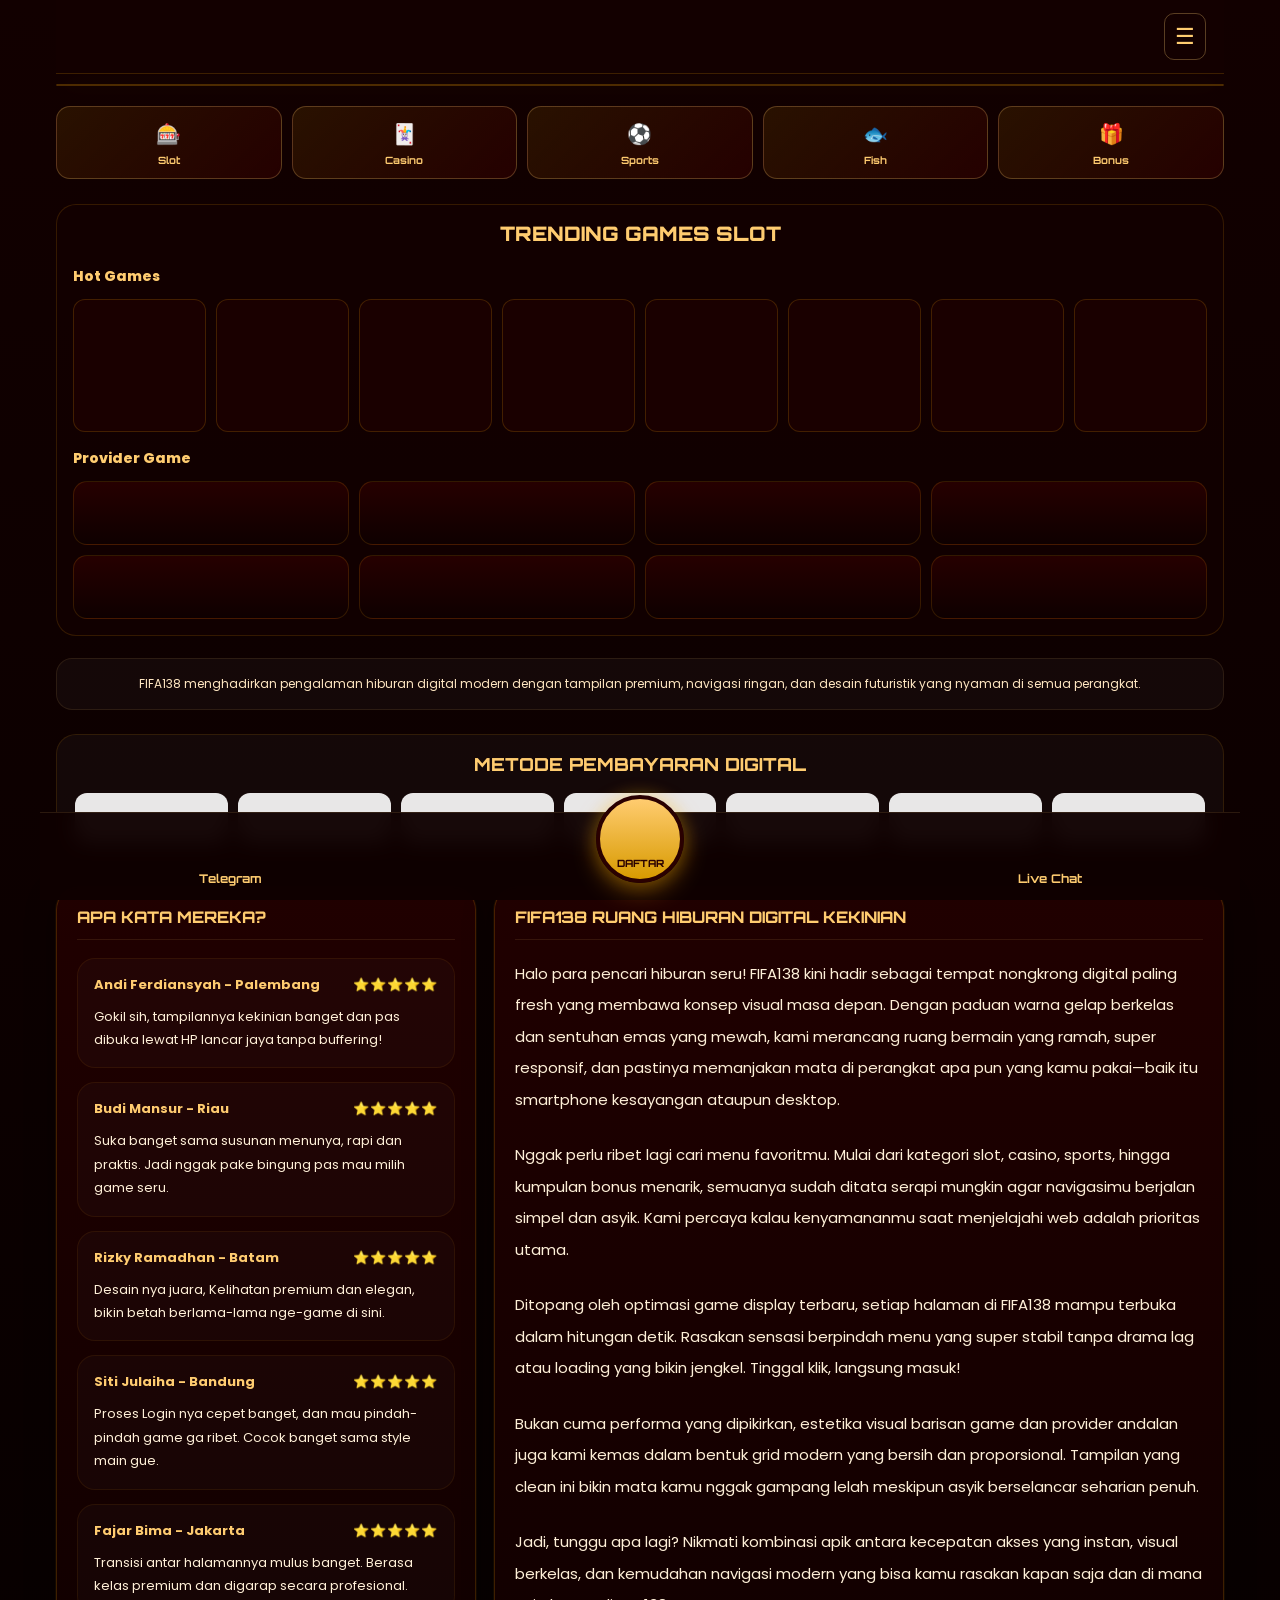
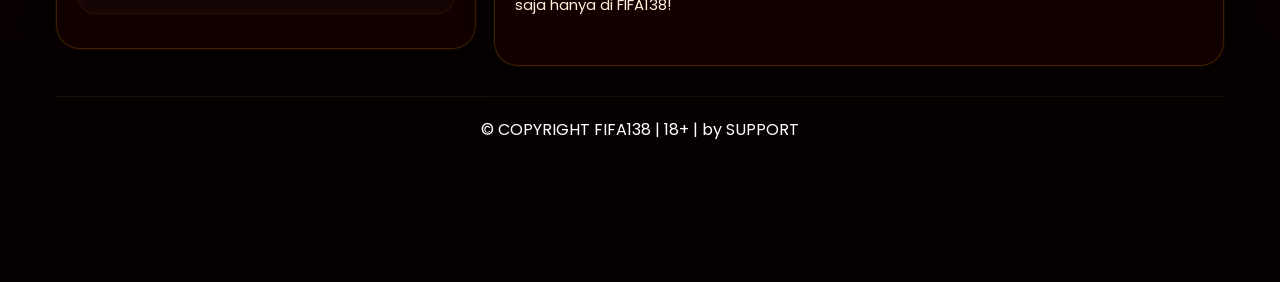
==== index.html @ 267403da "Update index.html" ====
<!doctype html>
<html ⚡ lang="id">
<head>
<meta charset="utf-8">
<meta name="viewport" content="width=device-width,minimum-scale=1,initial-scale=1">

<title>FIFA138 | Website Main Game Generasi Modern Jalur Resmi</title>
<meta name="description" content="FIFA138 merupakan website game modern dengan tampilan premium futuristik, akses cepat, navigasi ringan, dan pengalaman hiburan digital modern untuk semua perangkat.">
<link rel="canonical" href="https://bubuy-game.github.io/fifa138/">
<meta name="robots" content="index, follow">

<script async src="https://cdn.ampproject.org/v0.js"></script>
<link href="https://fonts.googleapis.com/css2?family=Orbitron:wght@500;700;800&family=Poppins:wght@300;400;500;600;700&display=swap" rel="stylesheet">

<style amp-boilerplate>
body{-webkit-animation:-amp-start 8s steps(1,end) 0s 1 normal both;-moz-animation:-amp-start 8s steps(1,end) 0s 1 normal both;-ms-animation:-amp-start 8s steps(1,end) 0s 1 normal both;animation:-amp-start 8s steps(1,end) 0s 1 normal both}@-webkit-keyframes -amp-start{from{visibility:hidden}to{visibility:visible}}@keyframes -amp-start{from{visibility:hidden}to{visibility:visible}}
</style>
<noscript><style amp-boilerplate>body{-webkit-animation:none;-moz-animation:none;-ms-animation:none;animation:none}</style></noscript>

<style amp-custom>
*{ margin:0; padding:0; box-sizing:border-box; }
body{ font-family:'Poppins',sans-serif; background:linear-gradient(180deg,#120000,#060000); color:#fff; overflow-x:hidden; }
*{
margin:0;
padding:0;
box-sizing:border-box;
}

body{
font-family:'Poppins',sans-serif;
background:linear-gradient(180deg,#120000,#060000);
color:#fff;
overflow-x:hidden;
}

.container{
max-width:1200px;
margin:auto;
padding:0 16px 120px;
}

/* HEADER */
.appbar{
position:sticky;
top:0;
z-index:999;
height:74px;
display:flex;
align-items:center;
justify-content:space-between;
padding:0 18px;
background:rgba(20,0,0,.88);
backdrop-filter:blur(18px);
border-bottom:1px solid rgba(255,170,0,.18);
}

.brand{
display:flex;
align-items:center;
}

.brand amp-img{
width:145px !important;
height:auto !important;
display:block;
filter:drop-shadow(0 0 8px rgba(255,180,0,.25));
}

/* MENU */
.menu-wrap{
position:relative;
}

.menu-btn{
font-size:22px;
cursor:pointer;
color:#ffcc70;
padding:6px 10px;
border:1px solid rgba(255,204,112,.3);
border-radius:10px;
}

.menu{
position:absolute;
right:0;
top:42px;
background:#1a0000;
border:1px solid rgba(255,204,112,.2);
border-radius:14px;
width:170px;
display:none;
flex-direction:column;
overflow:hidden;
z-index:999;
}

.menu a{
padding:12px;
font-size:12px;
color:#fff;
text-decoration:none;
border-bottom:1px solid rgba(255,255,255,.05);
}

.menu-wrap:hover .menu{
display:flex;
}

/* HERO */
.hero{
margin-top:10px;
}

.hero-card{
border-radius:22px;
overflow:hidden;
border:1px solid rgba(255,170,0,.25);
box-shadow:0 0 25px rgba(255,120,0,.15);
}

/* NAVIGATION */
.game-nav{
display:grid;
grid-template-columns:repeat(5,1fr);
gap:10px;
margin:20px 0;
}

.nav-item{
background:linear-gradient(135deg,rgba(255,170,0,.10),rgba(42,0,0,.8));
border:1px solid rgba(255,204,112,.25);
border-radius:14px;
padding:12px 5px;
text-align:center;
text-decoration:none;
transition:.3s;
}

.nav-item:hover{
transform:translateY(-2px);
background:rgba(255,170,0,.18);
}

.nav-icon{
display:block;
font-size:20px;
margin-bottom:5px;
}

.nav-label{
display:block;
font-size:10px;
font-weight:700;
font-family:'Orbitron',sans-serif;
color:#ffcc70;
}

/* WRAP */
.wrap-box{
border:1px solid rgba(255,170,0,.15);
background:rgba(20,0,0,.55);
border-radius:20px;
padding:16px;
}

.trending-title{
font-size:20px;
font-weight:900;
text-align:center;
color:#ffcc70;
margin-bottom:20px;
font-family:'Orbitron',sans-serif;
}

.provider-title{
font-size:14px;
font-weight:800;
color:#ffcc70;
margin:12px 0;
}

/* SLOT GRID */
.slot-grid-8{
display:grid;
grid-template-columns:repeat(8,1fr);
gap:10px;
margin-bottom:16px;
}

.slot-card{
aspect-ratio:1/1;
border-radius:12px;
overflow:hidden;
border:1px solid rgba(255,170,0,.18);
background:#1a0000;
}

/* PROVIDER GRID */
.provider-grid-8{
display:grid;
grid-template-columns:repeat(4,1fr);
gap:10px;
margin-top:12px;
}

.provider-card{
height:64px;
border-radius:14px;
display:flex;
align-items:center;
justify-content:center;
padding:10px;
background:linear-gradient(
180deg,
rgba(40,0,0,.95),
rgba(15,0,0,.95)
);
border:1px solid rgba(255,170,0,.15);
overflow:hidden;
transition:.25s ease;
}

.provider-card:hover{
border-color:#ffcc70;
transform:translateY(-2px);
}

.provider-card amp-img{
max-width:88%;
max-height:34px;
object-fit:contain;
}

/* META */
.meta-info{
text-align:center;
font-size:12px;
line-height:1.8;
color:#ffe7c2;
background:rgba(255,255,255,.03);
border:1px solid rgba(255,204,112,.1);
padding:14px;
border-radius:16px;
margin:22px 0;
}

/* PAYMENT */
.payment-section{
margin-top:24px;
padding:18px;
background:rgba(255,255,255,.03);
border-radius:20px;
border:1px solid rgba(255,170,0,.12);
}

.payment-title{
font-size:18px;
font-family:'Orbitron',sans-serif;
font-weight:800;
text-align:center;
color:#ffcc70;
margin-bottom:18px;
}

.payment-grid{
display:grid;
grid-template-columns:repeat(7,1fr);
gap:10px;
}

.payment-card{
height:50px;
background:rgba(255,255,255,.9);
border-radius:12px;
display:flex;
align-items:center;
justify-content:center;
padding:8px;
}

.payment-card amp-img{
max-width:75%;
height:auto;
object-fit:contain;
}

/* INFO */
.info-section{
display:grid;
grid-template-columns:1fr 1.2fr;
gap:18px;
margin-top:24px;
}

.info-box{
background:rgba(20,0,0,.72);
border:1px solid rgba(255,170,0,.15);
border-radius:20px;
padding:18px;
}
/* INFO SECTION */
.info-section{
display:grid;
grid-template-columns:420px 1fr;
gap:18px;
margin-top:24px;
align-items:start;
}

.info-box{
background:linear-gradient(
180deg,
rgba(35,0,0,.92),
rgba(18,0,0,.96)
);
border:1px solid rgba(255,170,0,.18);
border-radius:24px;
padding:20px;
box-shadow:
0 0 0 1px rgba(255,170,0,.05),
0 8px 30px rgba(0,0,0,.35);
}

/* TITLE */
.info-title{
font-size:16px;
font-family:'Orbitron',sans-serif;
font-weight:800;
color:#ffcc70;
margin-bottom:18px;
padding-bottom:12px;
border-bottom:1px solid rgba(255,204,112,.10);
}

/* TESTIMONI */
.testi-card{
background:rgba(255,255,255,.02);
border:1px solid rgba(255,170,0,.08);
border-radius:18px;
padding:16px;
margin-bottom:14px;
transition:.25s ease;
}

.testi-card:hover{
transform:translateY(-2px);
border-color:rgba(255,204,112,.25);
background:rgba(255,255,255,.03);
}

.testi-head{
display:flex;
justify-content:space-between;
align-items:center;
margin-bottom:10px;
gap:10px;
}

.testi-name{
font-size:13px;
font-weight:700;
color:#ffcc70;
}

.testi-stars{
font-size:13px;
letter-spacing:1px;
}

.testi-text{
font-size:13px;
line-height:1.8;
color:#fff0d8;
}

/* ARTICLE */
.article-text{
font-size:15px;
line-height:2.1;
color:#fff0d8;
}

.article-text p{
margin-bottom:24px;
}

/* MOBILE */
@media(max-width:768px){

.info-section{
grid-template-columns:1fr;
}

.article-text{
font-size:13px;
line-height:2;
}

.testi-text{
font-size:12px;
}

}

/* FOOTER */
.footer-bottom{
margin-top:30px;
padding:20px 0;
text-align:center;
border-top:1px solid rgba(255,204,112,.08);
}

/* FIXED BOTTOM NAV */
.bottom-nav{
position:fixed;
bottom:0;
left:50%;
transform:translateX(-50%);
width:100%;
max-width:1200px;
height:88px;
background:rgba(15,0,0,.96);
display:flex;
align-items:center;
justify-content:space-between;
padding:0 80px;
z-index:999;
border-top:1px solid rgba(255,204,112,.12);
backdrop-filter:blur(10px);
}

/* LEFT & RIGHT */
.bottom-left,
.bottom-right{
width:220px;
display:flex;
align-items:center;
justify-content:center;
}

/* BUTTON */
.nav-btn{
display:flex;
flex-direction:column;
align-items:center;
justify-content:center;
text-decoration:none;
color:#ffcc70;
gap:6px;
transition:.25s ease;
}

.nav-btn:hover{
transform:translateY(-2px);
}

.nav-btn span{
font-size:12px;
font-weight:700;
font-family:'Orbitron',sans-serif;
}

/* ICON */
.nav-btn amp-img{
width:38px !important;
height:38px !important;
object-fit:contain;
filter:drop-shadow(0 0 10px rgba(255,180,0,.45));
}

/* CENTER BUTTON */
.nav-center{
position:absolute;
left:50%;
transform:translateX(-50%) translateY(-18px);
width:88px;
height:88px;
border-radius:50%;
background:linear-gradient(180deg,#ffcc70,#d89a00);
display:flex;
flex-direction:column;
align-items:center;
justify-content:center;
text-decoration:none;
box-shadow:
0 8px 25px rgba(255,170,0,.35),
0 0 18px rgba(255,190,0,.25);
border:4px solid #2a0000;
transition:.25s ease;
}

.nav-center:hover{
transform:translateX(-50%) translateY(-22px) scale(1.03);
}

.nav-center amp-img{
width:46px !important;
height:46px !important;
object-fit:contain;
}

.nav-center span{
font-size:10px;
font-family:'Orbitron',sans-serif;
font-weight:800;
color:#2a0000;
margin-top:3px;
}

/* MOBILE */
@media(max-width:768px){

.bottom-nav{
height:82px;
padding:0 24px;
max-width:100%;
}

.bottom-left,
.bottom-right{
width:100px;
}

.nav-btn amp-img{
width:34px !important;
height:34px !important;
}

.nav-center{
width:82px;
height:82px;
transform:translateX(-50%) translateY(-16px);
}

.nav-center amp-img{
width:42px !important;
height:42px !important;
}

.nav-btn span{
font-size:10px;
}

}

/* MOBILE */
@media(max-width:768px){

.slot-grid-8{
grid-template-columns:repeat(2,1fr);
gap:8px;
}

.provider-grid-8{
grid-template-columns:repeat(3,1fr);
gap:8px;
}

.provider-card{
height:58px;
padding:8px;
border-radius:12px;
}

.provider-card amp-img{
max-width:82%;
max-height:28px;
}

.payment-grid{
grid-template-columns:repeat(3,1fr);
}

.info-section{
grid-template-columns:1fr;
}

.game-nav{
gap:6px;
}

.nav-label{
font-size:8px;
}

}
</style>
<script type="application/ld+json">
{
  "@context": "https://schema.org",
  "@type": "Organization",
  "name": "FIFA138",
  "url": "https://bubuy-game.github.io/fifa138/",
  "logo": "https://bubuy-game.github.io/fifa138/asset/logo.png",
  "description": "FIFA138 merupakan website game modern dengan tampilan premium futuristik, akses cepat, navigasi ringan, dan pengalaman hiburan digital modern."
}
</script>
</head>

<body>
<div class="container">

<header class="appbar">
<div class="brand"><amp-img
src="asset/logo-fifa138.png"
width="145"
height="40"
layout="intrinsic"
alt="FIFA138 Logo">
</amp-img></div>
<div class="menu-wrap">
    <div class="menu-btn">☰</div>
    <div class="menu">
        <a href="https://linkly.link/2F9LL">Daftar VIP</a>
        <a href="https://linkly.link/2F9LL">Member Login</a>
        <a href="https://linkly.link/2F9LL">Game</a>
        <a href="https://linkly.link/2F9LL">Promosi</a>
    </div>
</div>
</header>

<section class="hero">
<div class="hero-card">
    <amp-img src="asset/fifa138-banner.png" width="1200" height="700" layout="responsive" alt="FIFA138 Banner"></amp-img>
</div>
</section>

<nav class="game-nav">
<a href="https://linkly.link/2F9LL" class="nav-item"><span class="nav-icon">🎰</span><span class="nav-label">Slot</span></a>
<a href="https://linkly.link/2F9LL" class="nav-item"><span class="nav-icon">🃏</span><span class="nav-label">Casino</span></a>
<a href="https://linkly.link/2F9LL" class="nav-item"><span class="nav-icon">⚽</span><span class="nav-label">Sports</span></a>
<a href="https://linkly.link/2F9LL" class="nav-item"><span class="nav-icon">🐟</span><span class="nav-label">Fish</span></a>
<a href="https://linkly.link/2F9LL" class="nav-item"><span class="nav-icon">🎁</span><span class="nav-label">Bonus</span></a>
</nav>

<section style="margin-top:25px;">
<div class="wrap-box">
<h1 class="trending-title">TRENDING GAMES SLOT</h1>

<div class="provider-title">Hot Games</div>
<div class="slot-grid-8">
    <div class="slot-card"><amp-img src="asset/Aztec Gems.jpg" width="100" height="100" layout="responsive" alt="Aztec Gems"></amp-img></div>
    <div class="slot-card"><amp-img src="asset/Fortune Tiger.jpg" width="100" height="100" layout="responsive" alt="Fortune Tiger"></amp-img></div>
    <div class="slot-card"><amp-img src="asset/Gates of Gatot Kaca.jpg" width="100" height="100" layout="responsive" alt="Gates of Gatot Kaca"></amp-img></div>
    <div class="slot-card"><amp-img src="asset/Gem Saviour Conquest.jpg" width="100" height="100" layout="responsive" alt="Gem Saviour Conquest"></amp-img></div>
    <div class="slot-card"><amp-img src="asset/Lucky Neko.jpg" width="100" height="100" layout="responsive" alt="Lucky Neko"></amp-img></div>
    <div class="slot-card"><amp-img src="asset/koi-gate.jpg" width="100" height="100" layout="responsive" alt="Koi Gate"></amp-img></div>
    <div class="slot-card"><amp-img src="asset/mahjongways2.jpg" width="100" height="100" layout="responsive" alt="Mahjong Ways 2"></amp-img></div>
    <div class="slot-card"><amp-img src="asset/muscle-fortune.jpg" width="100" height="100" layout="responsive" alt="Muscle Fortune"></amp-img></div>
</div>

<div class="provider-title">Provider Game</div>
<div class="provider-grid-8">
    <div class="provider-card"><amp-img src="asset/jili-active.webp" width="120" height="60" layout="intrinsic" alt="JILI"></amp-img></div>
    <div class="provider-card"><amp-img src="asset/pgsoft-active.webp" width="120" height="60" layout="intrinsic" alt="PGSOFT"></amp-img></div>
    <div class="provider-card"><amp-img src="asset/playngo-active.webp" width="120" height="60" layout="intrinsic" alt="PLAYNGO"></amp-img></div>
    <div class="provider-card"><amp-img src="asset/playtech-active.webp" width="120" height="60" layout="intrinsic" alt="PLAYTECH"></amp-img></div>
    <div class="provider-card"><amp-img src="asset/pp-active.webp" width="120" height="60" layout="intrinsic" alt="PRAGMATIC"></amp-img></div>
    <div class="provider-card"><amp-img src="asset/no-limit-city-active.webp" width="120" height="60" layout="intrinsic" alt="NO LIMIT CITY"></amp-img></div>
    <div class="provider-card"><amp-img src="asset/slot88-active.webp" width="120" height="60" layout="intrinsic" alt="SLOT88"></amp-img></div>
    <div class="provider-card"><amp-img src="asset/spade-gaming-active.webp" width="120" height="60" layout="intrinsic" alt="SPADEGAMING"></amp-img></div>
</div>
</div>
</section>

<div class="meta-info">
FIFA138 menghadirkan pengalaman hiburan digital modern dengan tampilan premium, navigasi ringan, dan desain futuristik yang nyaman di semua perangkat.
</div>

<section class="payment-section">
<div class="payment-title">METODE PEMBAYARAN DIGITAL</div>
<div class="payment-grid">
    <div class="payment-card"><amp-img src="asset/bca.png" width="120" height="60" layout="intrinsic" alt="BCA"></amp-img></div>
    <div class="payment-card"><amp-img src="asset/bni.png" width="120" height="60" layout="intrinsic" alt="BNI"></amp-img></div>
    <div class="payment-card"><amp-img src="asset/bri.png" width="120" height="60" layout="intrinsic" alt="BRI"></amp-img></div>
    <div class="payment-card"><amp-img src="asset/dana.png" width="120" height="60" layout="intrinsic" alt="DANA"></amp-img></div>
    <div class="payment-card"><amp-img src="asset/gopay.png" width="120" height="60" layout="intrinsic" alt="GOPAY"></amp-img></div>
    <div class="payment-card"><amp-img src="asset/mandiri.png" width="120" height="60" layout="intrinsic" alt="MANDIRI"></amp-img></div>
    <div class="payment-card"><amp-img src="asset/maybank.png" width="120" height="60" layout="intrinsic" alt="MAYBANK"></amp-img></div>
</div>
</section>

<section class="info-section">

<!-- TESTIMONI -->
<div class="info-box testi-box">

<div class="info-title">
APA KATA MEREKA?
</div>

<div class="testi-card">
<div class="testi-head">
<span class="testi-name">Andi Ferdiansyah - Palembang</span>
<span class="testi-stars">⭐⭐⭐⭐⭐</span>
</div>
<div class="testi-text">
Gokil sih, tampilannya kekinian banget dan pas dibuka lewat HP lancar jaya tanpa buffering!
</div>
</div>

<div class="testi-card">
<div class="testi-head">
<span class="testi-name">Budi Mansur - Riau</span>
<span class="testi-stars">⭐⭐⭐⭐⭐</span>
</div>
<div class="testi-text">
Suka banget sama susunan menunya, rapi dan praktis. Jadi nggak pake bingung pas mau milih game seru.
</div>
</div>

<div class="testi-card">
<div class="testi-head">
<span class="testi-name">Rizky Ramadhan - Batam</span>
<span class="testi-stars">⭐⭐⭐⭐⭐</span>
</div>
<div class="testi-text">
Desain nya juara, Kelihatan premium dan elegan, bikin betah berlama-lama nge-game di sini.
</div>
</div>

<div class="testi-card">
<div class="testi-head">
<span class="testi-name">Siti Julaiha - Bandung</span>
<span class="testi-stars">⭐⭐⭐⭐⭐</span>
</div>
<div class="testi-text">
Proses Login nya cepet banget, dan mau pindah-pindah game ga ribet. Cocok banget sama style main gue.
</div>
</div>

<div class="testi-card">
<div class="testi-head">
<span class="testi-name">Fajar Bima - Jakarta</span>
<span class="testi-stars">⭐⭐⭐⭐⭐</span>
</div>
<div class="testi-text">
Transisi antar halamannya mulus banget. Berasa kelas premium dan digarap secara profesional.
</div>
</div>

</div>

<!-- ARTICLE -->
<div class="info-box article-box">

<div class="info-title">
FIFA138 RUANG HIBURAN DIGITAL KEKINIAN
</div>

<div class="article-text">

<p>
Halo para pencari hiburan seru! FIFA138 kini hadir sebagai tempat nongkrong digital paling fresh yang membawa konsep visual masa depan. Dengan paduan warna gelap berkelas dan sentuhan emas yang mewah, kami merancang ruang bermain yang ramah, super responsif, dan pastinya memanjakan mata di perangkat apa pun yang kamu pakai—baik itu smartphone kesayangan ataupun desktop.
</p>

<p>
Nggak perlu ribet lagi cari menu favoritmu. Mulai dari kategori slot, casino, sports, hingga kumpulan bonus menarik, semuanya sudah ditata serapi mungkin agar navigasimu berjalan simpel dan asyik. Kami percaya kalau kenyamananmu saat menjelajahi web adalah prioritas utama.
</p>

<p>
Ditopang oleh optimasi game display terbaru, setiap halaman di FIFA138 mampu terbuka dalam hitungan detik. Rasakan sensasi berpindah menu yang super stabil tanpa drama lag atau loading yang bikin jengkel. Tinggal klik, langsung masuk!
</p>

<p>
Bukan cuma performa yang dipikirkan, estetika visual barisan game dan provider andalan juga kami kemas dalam bentuk grid modern yang bersih dan proporsional. Tampilan yang clean ini bikin mata kamu nggak gampang lelah meskipun asyik berselancar seharian penuh.
</p>

<p>
Jadi, tunggu apa lagi? Nikmati kombinasi apik antara kecepatan akses yang instan, visual berkelas, dan kemudahan navigasi modern yang bisa kamu rasakan kapan saja dan di mana saja hanya di FIFA138!
</p>

</div>
</div>

</section>

<footer class="footer-bottom">
    <p>© COPYRIGHT FIFA138 | 18+ | by SUPPORT</p>
</footer>

<div class="bottom-nav">
<div class="bottom-left">
    <a href="https://linkly.link/2F9LL" class="nav-btn">
        <amp-img src="asset/telegram.png"
width="36"
height="36"
layout="fixed"></amp-img>
        <span>Telegram</span>
    </a>
</div>

<a href="https://linkly.link/2F9LL" class="nav-center">
    <amp-img src="asset/daftar.png"
width="44"
height="44"
layout="fixed"></amp-img>
    <span>DAFTAR</span>
</a>

<div class="bottom-right">
    <a href="https://linkly.link/2F9LL" class="nav-btn">
        <amp-img src="asset/livechat.png"
width="36"
height="36"
layout="fixed"></amp-img>
        <span>Live Chat</span>
    </a>
</div>
</div>

</div>
</body>
</html>
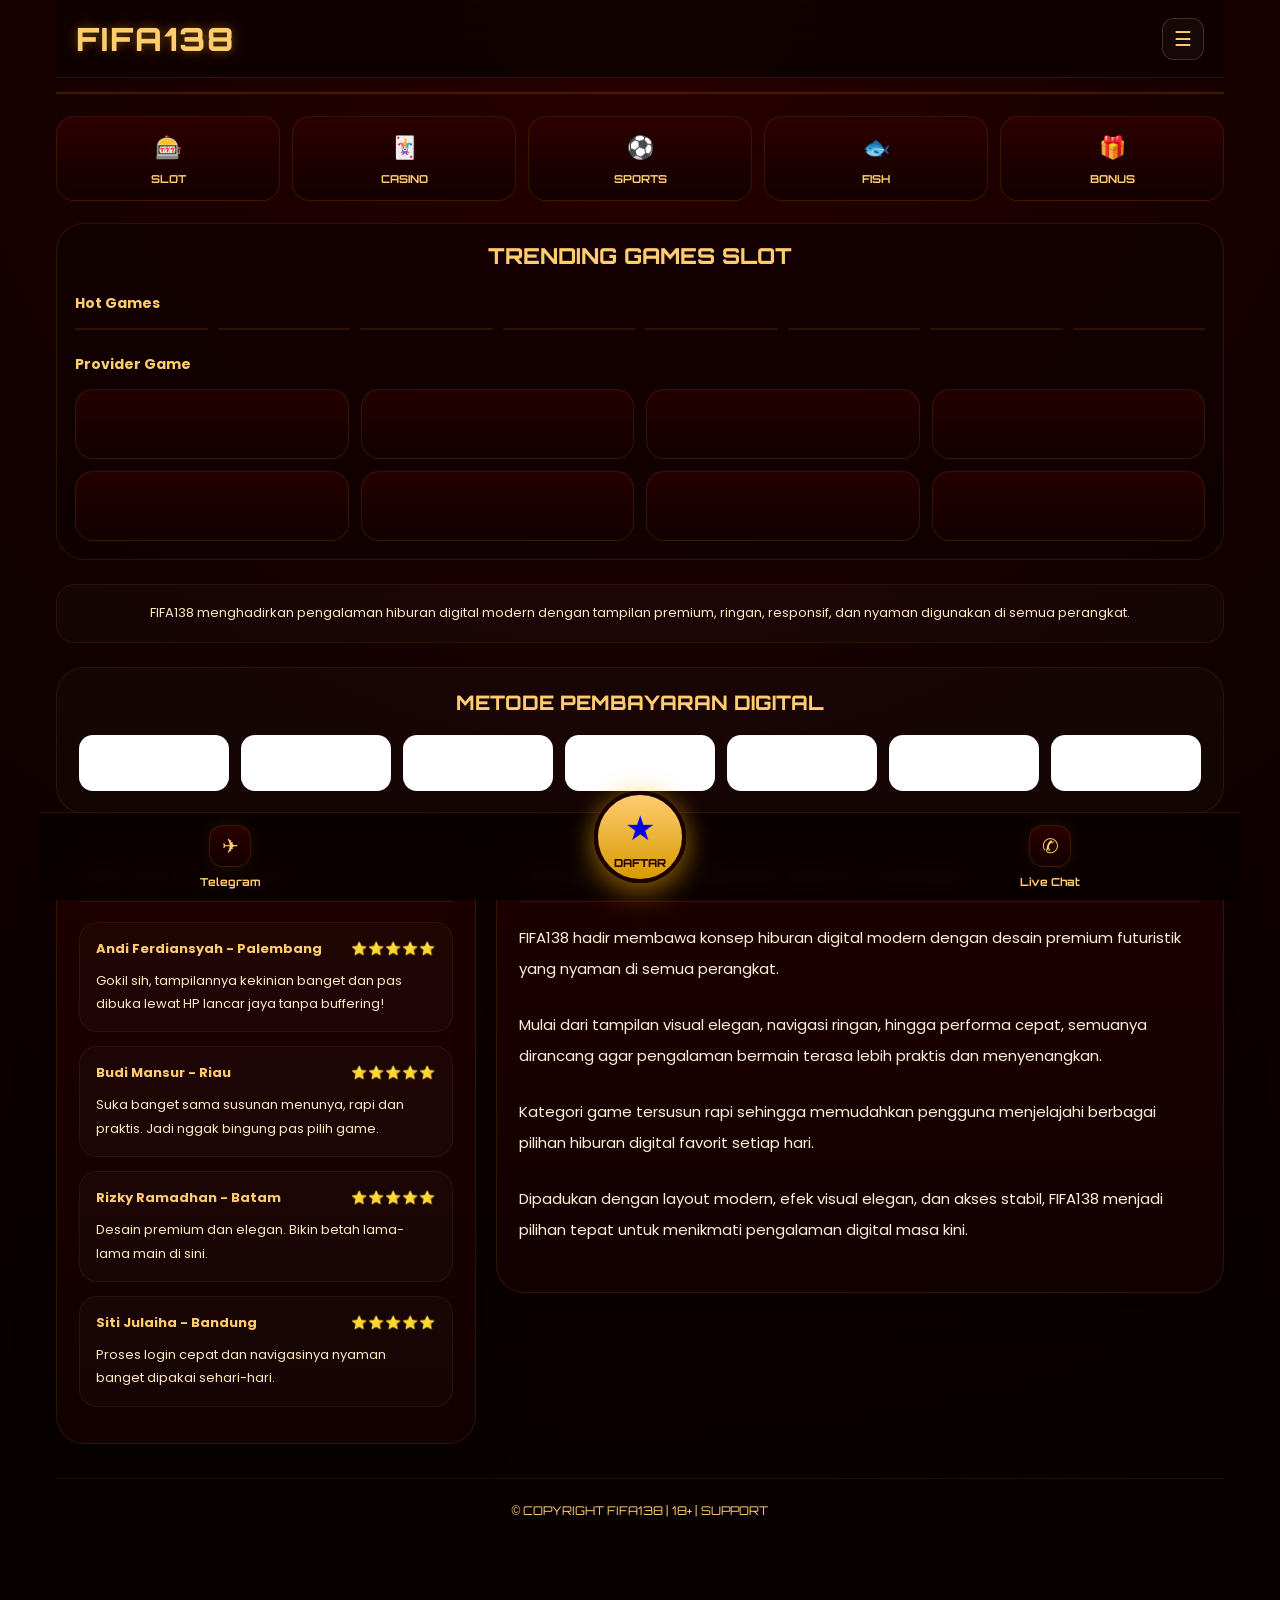
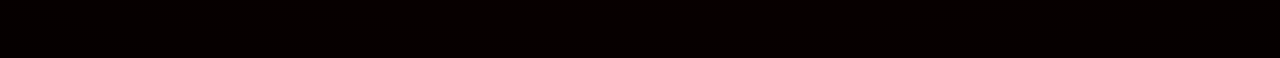
==== commit 516c675e: "Update index.html" ====
--- a/index.html
+++ b/index.html
@@ -4,22 +4,29 @@
 <meta charset="utf-8">
 <meta name="viewport" content="width=device-width,minimum-scale=1,initial-scale=1">
 
-<title>FIFA138 | Website Main Game Generasi Modern Jalur Resmi</title>
-<meta name="description" content="FIFA138 merupakan website game modern dengan tampilan premium futuristik, akses cepat, navigasi ringan, dan pengalaman hiburan digital modern untuk semua perangkat.">
+<title>FIFA138 | Website Main Game Generasi Modern</title>
+<meta name="description" content="FIFA138 hadir dengan tampilan premium futuristik, ringan, modern, responsif, dan nyaman di semua perangkat.">
 <link rel="canonical" href="https://bubuy-game.github.io/fifa138/">
-<meta name="robots" content="index, follow">
+<meta name="robots" content="index,follow">
 
 <script async src="https://cdn.ampproject.org/v0.js"></script>
+
 <link href="https://fonts.googleapis.com/css2?family=Orbitron:wght@500;700;800&family=Poppins:wght@300;400;500;600;700&display=swap" rel="stylesheet">
 
 <style amp-boilerplate>
-body{-webkit-animation:-amp-start 8s steps(1,end) 0s 1 normal both;-moz-animation:-amp-start 8s steps(1,end) 0s 1 normal both;-ms-animation:-amp-start 8s steps(1,end) 0s 1 normal both;animation:-amp-start 8s steps(1,end) 0s 1 normal both}@-webkit-keyframes -amp-start{from{visibility:hidden}to{visibility:visible}}@keyframes -amp-start{from{visibility:hidden}to{visibility:visible}}
+body{-webkit-animation:-amp-start 8s steps(1,end) 0s 1 normal both;-moz-animation:-amp-start 8s steps(1,end) 0s 1 normal both;-ms-animation:-amp-start 8s steps(1,end) 0s 1 normal both;animation:-amp-start 8s steps(1,end) 0s 1 normal both}
+@-webkit-keyframes -amp-start{from{visibility:hidden}to{visibility:visible}}
+@keyframes -amp-start{from{visibility:hidden}to{visibility:visible}}
 </style>
-<noscript><style amp-boilerplate>body{-webkit-animation:none;-moz-animation:none;-ms-animation:none;animation:none}</style></noscript>
+
+<noscript>
+<style amp-boilerplate>
+body{-webkit-animation:none;-moz-animation:none;-ms-animation:none;animation:none}
+</style>
+</noscript>
 
 <style amp-custom>
-*{ margin:0; padding:0; box-sizing:border-box; }
-body{ font-family:'Poppins',sans-serif; background:linear-gradient(180deg,#120000,#060000); color:#fff; overflow-x:hidden; }
+
 *{
 margin:0;
 padding:0;
@@ -28,316 +35,318 @@
 
 body{
 font-family:'Poppins',sans-serif;
-background:linear-gradient(180deg,#120000,#060000);
+background:
+radial-gradient(circle at top,#2a0000 0%,#120000 45%,#050000 100%);
 color:#fff;
 overflow-x:hidden;
+}
+
+a{
+text-decoration:none;
 }
 
 .container{
 max-width:1200px;
 margin:auto;
-padding:0 16px 120px;
+padding:0 16px 130px;
 }
 
 /* HEADER */
+
 .appbar{
 position:sticky;
 top:0;
 z-index:999;
-height:74px;
+height:78px;
 display:flex;
 align-items:center;
 justify-content:space-between;
-padding:0 18px;
-background:rgba(20,0,0,.88);
-backdrop-filter:blur(18px);
-border-bottom:1px solid rgba(255,170,0,.18);
+padding:0 20px;
+background:rgba(15,0,0,.92);
+backdrop-filter:blur(16px);
+border-bottom:1px solid rgba(255,170,0,.12);
 }
 
 .brand{
-display:flex;
-align-items:center;
-}
-
-.brand amp-img{
-width:145px !important;
-height:auto !important;
-display:block;
-filter:drop-shadow(0 0 8px rgba(255,180,0,.25));
-}
-
-/* MENU */
+font-family:'Orbitron',sans-serif;
+font-size:32px;
+font-weight:800;
+letter-spacing:2px;
+color:#ffcc70;
+text-shadow:
+0 0 10px rgba(255,180,0,.35),
+0 0 25px rgba(255,170,0,.15);
+}
+
 .menu-wrap{
 position:relative;
 }
 
 .menu-btn{
-font-size:22px;
+width:42px;
+height:42px;
+display:flex;
+align-items:center;
+justify-content:center;
+border-radius:12px;
+border:1px solid rgba(255,204,112,.2);
+background:rgba(255,255,255,.03);
+color:#ffcc70;
+font-size:20px;
 cursor:pointer;
-color:#ffcc70;
-padding:6px 10px;
-border:1px solid rgba(255,204,112,.3);
-border-radius:10px;
 }
 
 .menu{
 position:absolute;
 right:0;
-top:42px;
-background:#1a0000;
-border:1px solid rgba(255,204,112,.2);
-border-radius:14px;
-width:170px;
+top:50px;
+width:180px;
+background:#170000;
+border-radius:18px;
+border:1px solid rgba(255,204,112,.12);
+overflow:hidden;
 display:none;
 flex-direction:column;
+box-shadow:0 15px 30px rgba(0,0,0,.35);
+}
+
+.menu a{
+padding:14px;
+font-size:13px;
+color:#fff;
+border-bottom:1px solid rgba(255,255,255,.04);
+transition:.2s;
+}
+
+.menu a:hover{
+background:rgba(255,170,0,.08);
+color:#ffcc70;
+}
+
+.menu-wrap:hover .menu{
+display:flex;
+}
+
+/* HERO */
+
+.hero{
+margin-top:14px;
+}
+
+.hero-card{
 overflow:hidden;
-z-index:999;
-}
-
-.menu a{
-padding:12px;
-font-size:12px;
-color:#fff;
-text-decoration:none;
-border-bottom:1px solid rgba(255,255,255,.05);
-}
-
-.menu-wrap:hover .menu{
-display:flex;
-}
-
-/* HERO */
-.hero{
-margin-top:10px;
-}
-
-.hero-card{
-border-radius:22px;
-overflow:hidden;
-border:1px solid rgba(255,170,0,.25);
-box-shadow:0 0 25px rgba(255,120,0,.15);
+border-radius:28px;
+border:1px solid rgba(255,170,0,.15);
+box-shadow:
+0 0 0 1px rgba(255,170,0,.03),
+0 15px 50px rgba(0,0,0,.45);
 }
 
 /* NAVIGATION */
+
 .game-nav{
 display:grid;
 grid-template-columns:repeat(5,1fr);
-gap:10px;
-margin:20px 0;
+gap:12px;
+margin:22px 0;
 }
 
 .nav-item{
-background:linear-gradient(135deg,rgba(255,170,0,.10),rgba(42,0,0,.8));
-border:1px solid rgba(255,204,112,.25);
-border-radius:14px;
-padding:12px 5px;
+background:linear-gradient(180deg,rgba(45,0,0,.95),rgba(18,0,0,.96));
+border:1px solid rgba(255,170,0,.12);
+border-radius:18px;
+padding:14px 10px;
+display:flex;
+flex-direction:column;
+align-items:center;
+justify-content:center;
+gap:8px;
+transition:.25s ease;
+}
+
+.nav-item:hover{
+transform:translateY(-3px);
+border-color:rgba(255,204,112,.4);
+background:rgba(255,170,0,.08);
+}
+
+.nav-icon{
+font-size:22px;
+}
+
+.nav-label{
+font-size:11px;
+font-family:'Orbitron',sans-serif;
+font-weight:700;
+color:#ffcc70;
+}
+
+/* WRAP */
+
+.wrap-box{
+padding:18px;
+border-radius:28px;
+background:rgba(15,0,0,.65);
+border:1px solid rgba(255,170,0,.12);
+}
+
+.trending-title{
 text-align:center;
-text-decoration:none;
-transition:.3s;
-}
-
-.nav-item:hover{
-transform:translateY(-2px);
-background:rgba(255,170,0,.18);
-}
-
-.nav-icon{
-display:block;
-font-size:20px;
-margin-bottom:5px;
-}
-
-.nav-label{
-display:block;
-font-size:10px;
-font-weight:700;
 font-family:'Orbitron',sans-serif;
-color:#ffcc70;
-}
-
-/* WRAP */
-.wrap-box{
-border:1px solid rgba(255,170,0,.15);
-background:rgba(20,0,0,.55);
-border-radius:20px;
-padding:16px;
-}
-
-.trending-title{
-font-size:20px;
-font-weight:900;
-text-align:center;
-color:#ffcc70;
-margin-bottom:20px;
-font-family:'Orbitron',sans-serif;
+font-size:22px;
+font-weight:800;
+color:#ffcc70;
+margin-bottom:24px;
 }
 
 .provider-title{
 font-size:14px;
-font-weight:800;
-color:#ffcc70;
-margin:12px 0;
-}
-
-/* SLOT GRID */
-.slot-grid-8{
+font-weight:700;
+color:#ffcc70;
+margin-bottom:14px;
+}
+
+/* SLOT */
+
+.slot-grid{
 display:grid;
 grid-template-columns:repeat(8,1fr);
 gap:10px;
-margin-bottom:16px;
+margin-bottom:24px;
 }
 
 .slot-card{
-aspect-ratio:1/1;
-border-radius:12px;
 overflow:hidden;
-border:1px solid rgba(255,170,0,.18);
-background:#1a0000;
-}
-
-/* PROVIDER GRID */
-.provider-grid-8{
+border-radius:16px;
+background:#180000;
+border:1px solid rgba(255,170,0,.1);
+transition:.25s ease;
+}
+
+.slot-card:hover{
+transform:translateY(-3px);
+border-color:#ffcc70;
+}
+
+/* PROVIDER */
+
+.provider-grid{
 display:grid;
 grid-template-columns:repeat(4,1fr);
-gap:10px;
-margin-top:12px;
+gap:12px;
 }
 
 .provider-card{
-height:64px;
-border-radius:14px;
+height:70px;
 display:flex;
 align-items:center;
 justify-content:center;
 padding:10px;
-background:linear-gradient(
-180deg,
-rgba(40,0,0,.95),
-rgba(15,0,0,.95)
-);
-border:1px solid rgba(255,170,0,.15);
-overflow:hidden;
+border-radius:18px;
+background:linear-gradient(180deg,#250000,#120000);
+border:1px solid rgba(255,170,0,.12);
 transition:.25s ease;
 }
 
 .provider-card:hover{
+transform:translateY(-2px);
 border-color:#ffcc70;
-transform:translateY(-2px);
 }
 
 .provider-card amp-img{
-max-width:88%;
+max-width:85%;
 max-height:34px;
 object-fit:contain;
 }
 
 /* META */
+
 .meta-info{
+margin:24px 0;
+padding:16px;
 text-align:center;
-font-size:12px;
-line-height:1.8;
+font-size:13px;
+line-height:1.9;
+border-radius:18px;
+background:rgba(255,255,255,.02);
+border:1px solid rgba(255,170,0,.08);
 color:#ffe7c2;
-background:rgba(255,255,255,.03);
-border:1px solid rgba(255,204,112,.1);
-padding:14px;
-border-radius:16px;
-margin:22px 0;
 }
 
 /* PAYMENT */
+
 .payment-section{
-margin-top:24px;
-padding:18px;
-background:rgba(255,255,255,.03);
-border-radius:20px;
+padding:22px;
+border-radius:28px;
+background:rgba(255,255,255,.02);
+border:1px solid rgba(255,170,0,.1);
+}
+
+.payment-title{
+text-align:center;
+font-size:20px;
+font-family:'Orbitron',sans-serif;
+font-weight:800;
+color:#ffcc70;
+margin-bottom:20px;
+}
+
+.payment-grid{
+display:grid;
+grid-template-columns:repeat(7,1fr);
+gap:12px;
+}
+
+.payment-card{
+height:56px;
+border-radius:14px;
+background:#fff;
+display:flex;
+align-items:center;
+justify-content:center;
+padding:8px;
+}
+
+.payment-card amp-img{
+max-width:75%;
+height:auto;
+}
+
+/* INFO SECTION */
+
+.info-section{
+display:grid;
+grid-template-columns:420px 1fr;
+gap:20px;
+margin-top:28px;
+align-items:start;
+}
+
+.info-box{
+padding:22px;
+border-radius:28px;
+background:linear-gradient(180deg,#1e0000,#120000);
 border:1px solid rgba(255,170,0,.12);
-}
-
-.payment-title{
+box-shadow:0 10px 40px rgba(0,0,0,.25);
+}
+
+.info-title{
 font-size:18px;
 font-family:'Orbitron',sans-serif;
 font-weight:800;
-text-align:center;
-color:#ffcc70;
-margin-bottom:18px;
-}
-
-.payment-grid{
-display:grid;
-grid-template-columns:repeat(7,1fr);
-gap:10px;
-}
-
-.payment-card{
-height:50px;
-background:rgba(255,255,255,.9);
-border-radius:12px;
-display:flex;
-align-items:center;
-justify-content:center;
-padding:8px;
-}
-
-.payment-card amp-img{
-max-width:75%;
-height:auto;
-object-fit:contain;
-}
-
-/* INFO */
-.info-section{
-display:grid;
-grid-template-columns:1fr 1.2fr;
-gap:18px;
-margin-top:24px;
-}
-
-.info-box{
-background:rgba(20,0,0,.72);
-border:1px solid rgba(255,170,0,.15);
-border-radius:20px;
-padding:18px;
-}
-/* INFO SECTION */
-.info-section{
-display:grid;
-grid-template-columns:420px 1fr;
-gap:18px;
-margin-top:24px;
-align-items:start;
-}
-
-.info-box{
-background:linear-gradient(
-180deg,
-rgba(35,0,0,.92),
-rgba(18,0,0,.96)
-);
-border:1px solid rgba(255,170,0,.18);
-border-radius:24px;
-padding:20px;
-box-shadow:
-0 0 0 1px rgba(255,170,0,.05),
-0 8px 30px rgba(0,0,0,.35);
-}
-
-/* TITLE */
-.info-title{
-font-size:16px;
-font-family:'Orbitron',sans-serif;
-font-weight:800;
-color:#ffcc70;
-margin-bottom:18px;
-padding-bottom:12px;
-border-bottom:1px solid rgba(255,204,112,.10);
+color:#ffcc70;
+margin-bottom:20px;
+padding-bottom:14px;
+border-bottom:1px solid rgba(255,204,112,.08);
 }
 
 /* TESTIMONI */
+
 .testi-card{
+padding:16px;
+border-radius:18px;
 background:rgba(255,255,255,.02);
 border:1px solid rgba(255,170,0,.08);
-border-radius:18px;
-padding:16px;
 margin-bottom:14px;
 transition:.25s ease;
 }
@@ -345,15 +354,14 @@
 .testi-card:hover{
 transform:translateY(-2px);
 border-color:rgba(255,204,112,.25);
-background:rgba(255,255,255,.03);
 }
 
 .testi-head{
 display:flex;
 justify-content:space-between;
 align-items:center;
+gap:10px;
 margin-bottom:10px;
-gap:10px;
 }
 
 .testi-name{
@@ -370,10 +378,11 @@
 .testi-text{
 font-size:13px;
 line-height:1.8;
-color:#fff0d8;
+color:#ffe7c2;
 }
 
 /* ARTICLE */
+
 .article-text{
 font-size:15px;
 line-height:2.1;
@@ -384,33 +393,23 @@
 margin-bottom:24px;
 }
 
-/* MOBILE */
-@media(max-width:768px){
-
-.info-section{
-grid-template-columns:1fr;
-}
-
-.article-text{
-font-size:13px;
-line-height:2;
-}
-
-.testi-text{
+/* FOOTER */
+
+.footer-bottom{
+margin-top:34px;
+padding:24px 0 10px;
+text-align:center;
+border-top:1px solid rgba(255,170,0,.08);
+}
+
+.footer-bottom p{
 font-size:12px;
-}
-
-}
-
-/* FOOTER */
-.footer-bottom{
-margin-top:30px;
-padding:20px 0;
-text-align:center;
-border-top:1px solid rgba(255,204,112,.08);
-}
-
-/* FIXED BOTTOM NAV */
+font-family:'Orbitron',sans-serif;
+color:#ffcc70;
+}
+
+/* BOTTOM NAV */
+
 .bottom-nav{
 position:fixed;
 bottom:0;
@@ -419,34 +418,30 @@
 width:100%;
 max-width:1200px;
 height:88px;
-background:rgba(15,0,0,.96);
 display:flex;
 align-items:center;
 justify-content:space-between;
-padding:0 80px;
+padding:0 70px;
+background:rgba(10,0,0,.95);
+backdrop-filter:blur(12px);
+border-top:1px solid rgba(255,170,0,.12);
 z-index:999;
-border-top:1px solid rgba(255,204,112,.12);
-backdrop-filter:blur(10px);
-}
-
-/* LEFT & RIGHT */
+}
+
 .bottom-left,
 .bottom-right{
-width:220px;
-display:flex;
-align-items:center;
+width:240px;
+display:flex;
 justify-content:center;
 }
 
-/* BUTTON */
 .nav-btn{
 display:flex;
 flex-direction:column;
 align-items:center;
 justify-content:center;
-text-decoration:none;
-color:#ffcc70;
-gap:6px;
+gap:8px;
+color:#ffcc70;
 transition:.25s ease;
 }
 
@@ -454,66 +449,129 @@
 transform:translateY(-2px);
 }
 
+.btn-icon{
+width:42px;
+height:42px;
+border-radius:14px;
+display:flex;
+align-items:center;
+justify-content:center;
+background:linear-gradient(180deg,#2a0000,#120000);
+border:1px solid rgba(255,170,0,.15);
+font-size:20px;
+box-shadow:0 0 15px rgba(255,170,0,.08);
+}
+
 .nav-btn span{
-font-size:12px;
+font-size:11px;
+font-family:'Orbitron',sans-serif;
 font-weight:700;
-font-family:'Orbitron',sans-serif;
-}
-
-/* ICON */
-.nav-btn amp-img{
-width:38px !important;
-height:38px !important;
-object-fit:contain;
-filter:drop-shadow(0 0 10px rgba(255,180,0,.45));
-}
-
-/* CENTER BUTTON */
+}
+
 .nav-center{
 position:absolute;
 left:50%;
-transform:translateX(-50%) translateY(-18px);
-width:88px;
-height:88px;
+transform:translateX(-50%) translateY(-20px);
+width:92px;
+height:92px;
 border-radius:50%;
-background:linear-gradient(180deg,#ffcc70,#d89a00);
 display:flex;
 flex-direction:column;
 align-items:center;
 justify-content:center;
-text-decoration:none;
+background:linear-gradient(180deg,#ffcc70,#d89a00);
+border:4px solid #1b0000;
 box-shadow:
-0 8px 25px rgba(255,170,0,.35),
-0 0 18px rgba(255,190,0,.25);
-border:4px solid #2a0000;
+0 10px 30px rgba(255,170,0,.4),
+0 0 25px rgba(255,200,0,.25);
 transition:.25s ease;
 }
 
 .nav-center:hover{
-transform:translateX(-50%) translateY(-22px) scale(1.03);
-}
-
-.nav-center amp-img{
-width:46px !important;
-height:46px !important;
-object-fit:contain;
+transform:translateX(-50%) translateY(-24px) scale(1.03);
+}
+
+.center-icon{
+font-size:34px;
+margin-bottom:2px;
 }
 
 .nav-center span{
-font-size:10px;
+font-size:11px;
 font-family:'Orbitron',sans-serif;
 font-weight:800;
-color:#2a0000;
-margin-top:3px;
+color:#250000;
 }
 
 /* MOBILE */
+
 @media(max-width:768px){
+
+.container{
+padding:0 12px 120px;
+}
+
+.brand{
+font-size:24px;
+}
+
+.game-nav{
+grid-template-columns:repeat(5,1fr);
+gap:6px;
+}
+
+.nav-item{
+padding:12px 4px;
+border-radius:14px;
+}
+
+.nav-icon{
+font-size:18px;
+}
+
+.nav-label{
+font-size:8px;
+}
+
+.slot-grid{
+grid-template-columns:repeat(2,1fr);
+gap:8px;
+}
+
+.provider-grid{
+grid-template-columns:repeat(3,1fr);
+gap:8px;
+}
+
+.provider-card{
+height:58px;
+}
+
+.payment-grid{
+grid-template-columns:repeat(3,1fr);
+gap:8px;
+}
+
+.payment-card{
+height:50px;
+}
+
+.info-section{
+grid-template-columns:1fr;
+}
+
+.article-text{
+font-size:13px;
+line-height:2;
+}
+
+.testi-text{
+font-size:12px;
+}
 
 .bottom-nav{
 height:82px;
-padding:0 24px;
-max-width:100%;
+padding:0 20px;
 }
 
 .bottom-left,
@@ -521,169 +579,200 @@
 width:100px;
 }
 
-.nav-btn amp-img{
-width:34px !important;
-height:34px !important;
+.btn-icon{
+width:38px;
+height:38px;
+font-size:18px;
 }
 
 .nav-center{
 width:82px;
 height:82px;
-transform:translateX(-50%) translateY(-16px);
-}
-
-.nav-center amp-img{
-width:42px !important;
-height:42px !important;
-}
-
-.nav-btn span{
-font-size:10px;
-}
-
-}
-
-/* MOBILE */
-@media(max-width:768px){
-
-.slot-grid-8{
-grid-template-columns:repeat(2,1fr);
-gap:8px;
-}
-
-.provider-grid-8{
-grid-template-columns:repeat(3,1fr);
-gap:8px;
-}
-
-.provider-card{
-height:58px;
-padding:8px;
-border-radius:12px;
-}
-
-.provider-card amp-img{
-max-width:82%;
-max-height:28px;
-}
-
-.payment-grid{
-grid-template-columns:repeat(3,1fr);
-}
-
-.info-section{
-grid-template-columns:1fr;
-}
-
-.game-nav{
-gap:6px;
-}
-
-.nav-label{
-font-size:8px;
-}
-
-}
+}
+
+.center-icon{
+font-size:28px;
+}
+
+}
+
 </style>
+
 <script type="application/ld+json">
 {
-  "@context": "https://schema.org",
-  "@type": "Organization",
-  "name": "FIFA138",
-  "url": "https://bubuy-game.github.io/fifa138/",
-  "logo": "https://bubuy-game.github.io/fifa138/asset/logo.png",
-  "description": "FIFA138 merupakan website game modern dengan tampilan premium futuristik, akses cepat, navigasi ringan, dan pengalaman hiburan digital modern."
+"@context":"https://schema.org",
+"@type":"Organization",
+"name":"FIFA138",
+"url":"https://bubuy-game.github.io/fifa138/",
+"description":"FIFA138 hadir dengan desain premium modern, ringan, responsif, dan futuristik."
 }
 </script>
+
 </head>
 
 <body>
+
 <div class="container">
 
 <header class="appbar">
-<div class="brand"><amp-img
-src="asset/logo-fifa138.png"
-width="145"
-height="40"
-layout="intrinsic"
-alt="FIFA138 Logo">
-</amp-img></div>
+
+<div class="brand">
+FIFA138
+</div>
+
 <div class="menu-wrap">
-    <div class="menu-btn">☰</div>
-    <div class="menu">
-        <a href="https://linkly.link/2F9LL">Daftar VIP</a>
-        <a href="https://linkly.link/2F9LL">Member Login</a>
-        <a href="https://linkly.link/2F9LL">Game</a>
-        <a href="https://linkly.link/2F9LL">Promosi</a>
-    </div>
-</div>
+
+<div class="menu-btn">
+☰
+</div>
+
+<div class="menu">
+<a href="https://linkly.link/2F9LL">Daftar VIP</a>
+<a href="https://linkly.link/2F9LL">Member Login</a>
+<a href="https://linkly.link/2F9LL">Game</a>
+<a href="https://linkly.link/2F9LL">Promosi</a>
+</div>
+
+</div>
+
 </header>
 
 <section class="hero">
+
 <div class="hero-card">
-    <amp-img src="asset/fifa138-banner.png" width="1200" height="700" layout="responsive" alt="FIFA138 Banner"></amp-img>
-</div>
+<amp-img
+src="asset/fifa138-banner.png"
+width="1200"
+height="700"
+layout="responsive"
+alt="FIFA138 Banner">
+</amp-img>
+</div>
+
 </section>
 
 <nav class="game-nav">
-<a href="https://linkly.link/2F9LL" class="nav-item"><span class="nav-icon">🎰</span><span class="nav-label">Slot</span></a>
-<a href="https://linkly.link/2F9LL" class="nav-item"><span class="nav-icon">🃏</span><span class="nav-label">Casino</span></a>
-<a href="https://linkly.link/2F9LL" class="nav-item"><span class="nav-icon">⚽</span><span class="nav-label">Sports</span></a>
-<a href="https://linkly.link/2F9LL" class="nav-item"><span class="nav-icon">🐟</span><span class="nav-label">Fish</span></a>
-<a href="https://linkly.link/2F9LL" class="nav-item"><span class="nav-icon">🎁</span><span class="nav-label">Bonus</span></a>
+
+<a href="https://linkly.link/2F9LL" class="nav-item">
+<span class="nav-icon">🎰</span>
+<span class="nav-label">SLOT</span>
+</a>
+
+<a href="https://linkly.link/2F9LL" class="nav-item">
+<span class="nav-icon">🃏</span>
+<span class="nav-label">CASINO</span>
+</a>
+
+<a href="https://linkly.link/2F9LL" class="nav-item">
+<span class="nav-icon">⚽</span>
+<span class="nav-label">SPORTS</span>
+</a>
+
+<a href="https://linkly.link/2F9LL" class="nav-item">
+<span class="nav-icon">🐟</span>
+<span class="nav-label">FISH</span>
+</a>
+
+<a href="https://linkly.link/2F9LL" class="nav-item">
+<span class="nav-icon">🎁</span>
+<span class="nav-label">BONUS</span>
+</a>
+
 </nav>
 
-<section style="margin-top:25px;">
+<section>
+
 <div class="wrap-box">
-<h1 class="trending-title">TRENDING GAMES SLOT</h1>
-
-<div class="provider-title">Hot Games</div>
-<div class="slot-grid-8">
-    <div class="slot-card"><amp-img src="asset/Aztec Gems.jpg" width="100" height="100" layout="responsive" alt="Aztec Gems"></amp-img></div>
-    <div class="slot-card"><amp-img src="asset/Fortune Tiger.jpg" width="100" height="100" layout="responsive" alt="Fortune Tiger"></amp-img></div>
-    <div class="slot-card"><amp-img src="asset/Gates of Gatot Kaca.jpg" width="100" height="100" layout="responsive" alt="Gates of Gatot Kaca"></amp-img></div>
-    <div class="slot-card"><amp-img src="asset/Gem Saviour Conquest.jpg" width="100" height="100" layout="responsive" alt="Gem Saviour Conquest"></amp-img></div>
-    <div class="slot-card"><amp-img src="asset/Lucky Neko.jpg" width="100" height="100" layout="responsive" alt="Lucky Neko"></amp-img></div>
-    <div class="slot-card"><amp-img src="asset/koi-gate.jpg" width="100" height="100" layout="responsive" alt="Koi Gate"></amp-img></div>
-    <div class="slot-card"><amp-img src="asset/mahjongways2.jpg" width="100" height="100" layout="responsive" alt="Mahjong Ways 2"></amp-img></div>
-    <div class="slot-card"><amp-img src="asset/muscle-fortune.jpg" width="100" height="100" layout="responsive" alt="Muscle Fortune"></amp-img></div>
-</div>
-
-<div class="provider-title">Provider Game</div>
-<div class="provider-grid-8">
-    <div class="provider-card"><amp-img src="asset/jili-active.webp" width="120" height="60" layout="intrinsic" alt="JILI"></amp-img></div>
-    <div class="provider-card"><amp-img src="asset/pgsoft-active.webp" width="120" height="60" layout="intrinsic" alt="PGSOFT"></amp-img></div>
-    <div class="provider-card"><amp-img src="asset/playngo-active.webp" width="120" height="60" layout="intrinsic" alt="PLAYNGO"></amp-img></div>
-    <div class="provider-card"><amp-img src="asset/playtech-active.webp" width="120" height="60" layout="intrinsic" alt="PLAYTECH"></amp-img></div>
-    <div class="provider-card"><amp-img src="asset/pp-active.webp" width="120" height="60" layout="intrinsic" alt="PRAGMATIC"></amp-img></div>
-    <div class="provider-card"><amp-img src="asset/no-limit-city-active.webp" width="120" height="60" layout="intrinsic" alt="NO LIMIT CITY"></amp-img></div>
-    <div class="provider-card"><amp-img src="asset/slot88-active.webp" width="120" height="60" layout="intrinsic" alt="SLOT88"></amp-img></div>
-    <div class="provider-card"><amp-img src="asset/spade-gaming-active.webp" width="120" height="60" layout="intrinsic" alt="SPADEGAMING"></amp-img></div>
-</div>
-</div>
+
+<h1 class="trending-title">
+TRENDING GAMES SLOT
+</h1>
+
+<div class="provider-title">
+Hot Games
+</div>
+
+<div class="slot-grid">
+
+<div class="slot-card"><amp-img src="asset/Aztec Gems.jpg" width="100" height="100" layout="responsive" alt="Aztec Gems"></amp-img></div>
+
+<div class="slot-card"><amp-img src="asset/Fortune Tiger.jpg" width="100" height="100" layout="responsive" alt="Fortune Tiger"></amp-img></div>
+
+<div class="slot-card"><amp-img src="asset/Gates of Gatot Kaca.jpg" width="100" height="100" layout="responsive" alt="Gates of Gatot Kaca"></amp-img></div>
+
+<div class="slot-card"><amp-img src="asset/Gem Saviour Conquest.jpg" width="100" height="100" layout="responsive" alt="Gem Saviour Conquest"></amp-img></div>
+
+<div class="slot-card"><amp-img src="asset/Lucky Neko.jpg" width="100" height="100" layout="responsive" alt="Lucky Neko"></amp-img></div>
+
+<div class="slot-card"><amp-img src="asset/koi-gate.jpg" width="100" height="100" layout="responsive" alt="Koi Gate"></amp-img></div>
+
+<div class="slot-card"><amp-img src="asset/mahjongways2.jpg" width="100" height="100" layout="responsive" alt="Mahjong Ways 2"></amp-img></div>
+
+<div class="slot-card"><amp-img src="asset/muscle-fortune.jpg" width="100" height="100" layout="responsive" alt="Muscle Fortune"></amp-img></div>
+
+</div>
+
+<div class="provider-title">
+Provider Game
+</div>
+
+<div class="provider-grid">
+
+<div class="provider-card"><amp-img src="asset/jili-active.webp" width="120" height="60" layout="intrinsic" alt="JILI"></amp-img></div>
+
+<div class="provider-card"><amp-img src="asset/pgsoft-active.webp" width="120" height="60" layout="intrinsic" alt="PGSOFT"></amp-img></div>
+
+<div class="provider-card"><amp-img src="asset/playngo-active.webp" width="120" height="60" layout="intrinsic" alt="PLAYNGO"></amp-img></div>
+
+<div class="provider-card"><amp-img src="asset/playtech-active.webp" width="120" height="60" layout="intrinsic" alt="PLAYTECH"></amp-img></div>
+
+<div class="provider-card"><amp-img src="asset/pp-active.webp" width="120" height="60" layout="intrinsic" alt="PRAGMATIC"></amp-img></div>
+
+<div class="provider-card"><amp-img src="asset/no-limit-city-active.webp" width="120" height="60" layout="intrinsic" alt="NO LIMIT CITY"></amp-img></div>
+
+<div class="provider-card"><amp-img src="asset/slot88-active.webp" width="120" height="60" layout="intrinsic" alt="SLOT88"></amp-img></div>
+
+<div class="provider-card"><amp-img src="asset/spade-gaming-active.webp" width="120" height="60" layout="intrinsic" alt="SPADE"></amp-img></div>
+
+</div>
+
+</div>
+
 </section>
 
 <div class="meta-info">
-FIFA138 menghadirkan pengalaman hiburan digital modern dengan tampilan premium, navigasi ringan, dan desain futuristik yang nyaman di semua perangkat.
+FIFA138 menghadirkan pengalaman hiburan digital modern dengan tampilan premium, ringan, responsif, dan nyaman digunakan di semua perangkat.
 </div>
 
 <section class="payment-section">
-<div class="payment-title">METODE PEMBAYARAN DIGITAL</div>
+
+<div class="payment-title">
+METODE PEMBAYARAN DIGITAL
+</div>
+
 <div class="payment-grid">
-    <div class="payment-card"><amp-img src="asset/bca.png" width="120" height="60" layout="intrinsic" alt="BCA"></amp-img></div>
-    <div class="payment-card"><amp-img src="asset/bni.png" width="120" height="60" layout="intrinsic" alt="BNI"></amp-img></div>
-    <div class="payment-card"><amp-img src="asset/bri.png" width="120" height="60" layout="intrinsic" alt="BRI"></amp-img></div>
-    <div class="payment-card"><amp-img src="asset/dana.png" width="120" height="60" layout="intrinsic" alt="DANA"></amp-img></div>
-    <div class="payment-card"><amp-img src="asset/gopay.png" width="120" height="60" layout="intrinsic" alt="GOPAY"></amp-img></div>
-    <div class="payment-card"><amp-img src="asset/mandiri.png" width="120" height="60" layout="intrinsic" alt="MANDIRI"></amp-img></div>
-    <div class="payment-card"><amp-img src="asset/maybank.png" width="120" height="60" layout="intrinsic" alt="MAYBANK"></amp-img></div>
-</div>
+
+<div class="payment-card"><amp-img src="asset/bca.png" width="120" height="60" layout="intrinsic" alt="BCA"></amp-img></div>
+
+<div class="payment-card"><amp-img src="asset/bni.png" width="120" height="60" layout="intrinsic" alt="BNI"></amp-img></div>
+
+<div class="payment-card"><amp-img src="asset/bri.png" width="120" height="60" layout="intrinsic" alt="BRI"></amp-img></div>
+
+<div class="payment-card"><amp-img src="asset/dana.png" width="120" height="60" layout="intrinsic" alt="DANA"></amp-img></div>
+
+<div class="payment-card"><amp-img src="asset/gopay.png" width="120" height="60" layout="intrinsic" alt="GOPAY"></amp-img></div>
+
+<div class="payment-card"><amp-img src="asset/mandiri.png" width="120" height="60" layout="intrinsic" alt="MANDIRI"></amp-img></div>
+
+<div class="payment-card"><amp-img src="asset/maybank.png" width="120" height="60" layout="intrinsic" alt="MAYBANK"></amp-img></div>
+
+</div>
+
 </section>
 
 <section class="info-section">
 
-<!-- TESTIMONI -->
-<div class="info-box testi-box">
+<div class="info-box">
 
 <div class="info-title">
 APA KATA MEREKA?
@@ -705,7 +794,7 @@
 <span class="testi-stars">⭐⭐⭐⭐⭐</span>
 </div>
 <div class="testi-text">
-Suka banget sama susunan menunya, rapi dan praktis. Jadi nggak pake bingung pas mau milih game seru.
+Suka banget sama susunan menunya, rapi dan praktis. Jadi nggak bingung pas pilih game.
 </div>
 </div>
 
@@ -715,7 +804,7 @@
 <span class="testi-stars">⭐⭐⭐⭐⭐</span>
 </div>
 <div class="testi-text">
-Desain nya juara, Kelihatan premium dan elegan, bikin betah berlama-lama nge-game di sini.
+Desain premium dan elegan. Bikin betah lama-lama main di sini.
 </div>
 </div>
 
@@ -725,24 +814,13 @@
 <span class="testi-stars">⭐⭐⭐⭐⭐</span>
 </div>
 <div class="testi-text">
-Proses Login nya cepet banget, dan mau pindah-pindah game ga ribet. Cocok banget sama style main gue.
-</div>
-</div>
-
-<div class="testi-card">
-<div class="testi-head">
-<span class="testi-name">Fajar Bima - Jakarta</span>
-<span class="testi-stars">⭐⭐⭐⭐⭐</span>
-</div>
-<div class="testi-text">
-Transisi antar halamannya mulus banget. Berasa kelas premium dan digarap secara profesional.
-</div>
-</div>
-
-</div>
-
-<!-- ARTICLE -->
-<div class="info-box article-box">
+Proses login cepat dan navigasinya nyaman banget dipakai sehari-hari.
+</div>
+</div>
+
+</div>
+
+<div class="info-box">
 
 <div class="info-title">
 FIFA138 RUANG HIBURAN DIGITAL KEKINIAN
@@ -751,64 +829,82 @@
 <div class="article-text">
 
 <p>
-Halo para pencari hiburan seru! FIFA138 kini hadir sebagai tempat nongkrong digital paling fresh yang membawa konsep visual masa depan. Dengan paduan warna gelap berkelas dan sentuhan emas yang mewah, kami merancang ruang bermain yang ramah, super responsif, dan pastinya memanjakan mata di perangkat apa pun yang kamu pakai—baik itu smartphone kesayangan ataupun desktop.
+FIFA138 hadir membawa konsep hiburan digital modern dengan desain premium futuristik yang nyaman di semua perangkat.
 </p>
 
 <p>
-Nggak perlu ribet lagi cari menu favoritmu. Mulai dari kategori slot, casino, sports, hingga kumpulan bonus menarik, semuanya sudah ditata serapi mungkin agar navigasimu berjalan simpel dan asyik. Kami percaya kalau kenyamananmu saat menjelajahi web adalah prioritas utama.
+Mulai dari tampilan visual elegan, navigasi ringan, hingga performa cepat, semuanya dirancang agar pengalaman bermain terasa lebih praktis dan menyenangkan.
 </p>
 
 <p>
-Ditopang oleh optimasi game display terbaru, setiap halaman di FIFA138 mampu terbuka dalam hitungan detik. Rasakan sensasi berpindah menu yang super stabil tanpa drama lag atau loading yang bikin jengkel. Tinggal klik, langsung masuk!
+Kategori game tersusun rapi sehingga memudahkan pengguna menjelajahi berbagai pilihan hiburan digital favorit setiap hari.
 </p>
 
 <p>
-Bukan cuma performa yang dipikirkan, estetika visual barisan game dan provider andalan juga kami kemas dalam bentuk grid modern yang bersih dan proporsional. Tampilan yang clean ini bikin mata kamu nggak gampang lelah meskipun asyik berselancar seharian penuh.
+Dipadukan dengan layout modern, efek visual elegan, dan akses stabil, FIFA138 menjadi pilihan tepat untuk menikmati pengalaman digital masa kini.
 </p>
 
+</div>
+
+</div>
+
+</section>
+
+<footer class="footer-bottom">
 <p>
-Jadi, tunggu apa lagi? Nikmati kombinasi apik antara kecepatan akses yang instan, visual berkelas, dan kemudahan navigasi modern yang bisa kamu rasakan kapan saja dan di mana saja hanya di FIFA138!
+© COPYRIGHT FIFA138 | 18+ | SUPPORT
 </p>
-
-</div>
-</div>
-
-</section>
-
-<footer class="footer-bottom">
-    <p>© COPYRIGHT FIFA138 | 18+ | by SUPPORT</p>
 </footer>
 
 <div class="bottom-nav">
+
 <div class="bottom-left">
-    <a href="https://linkly.link/2F9LL" class="nav-btn">
-        <amp-img src="asset/telegram.png"
-width="36"
-height="36"
-layout="fixed"></amp-img>
-        <span>Telegram</span>
-    </a>
+
+<a href="https://linkly.link/2F9LL" class="nav-btn">
+
+<div class="btn-icon">
+✈
+</div>
+
+<span>
+Telegram
+</span>
+
+</a>
+
 </div>
 
 <a href="https://linkly.link/2F9LL" class="nav-center">
-    <amp-img src="asset/daftar.png"
-width="44"
-height="44"
-layout="fixed"></amp-img>
-    <span>DAFTAR</span>
+
+<div class="center-icon">
+★
+</div>
+
+<span>
+DAFTAR
+</span>
+
 </a>
 
 <div class="bottom-right">
-    <a href="https://linkly.link/2F9LL" class="nav-btn">
-        <amp-img src="asset/livechat.png"
-width="36"
-height="36"
-layout="fixed"></amp-img>
-        <span>Live Chat</span>
-    </a>
-</div>
-</div>
-
-</div>
+
+<a href="https://linkly.link/2F9LL" class="nav-btn">
+
+<div class="btn-icon">
+✆
+</div>
+
+<span>
+Live Chat
+</span>
+
+</a>
+
+</div>
+
+</div>
+
+</div>
+
 </body>
 </html>
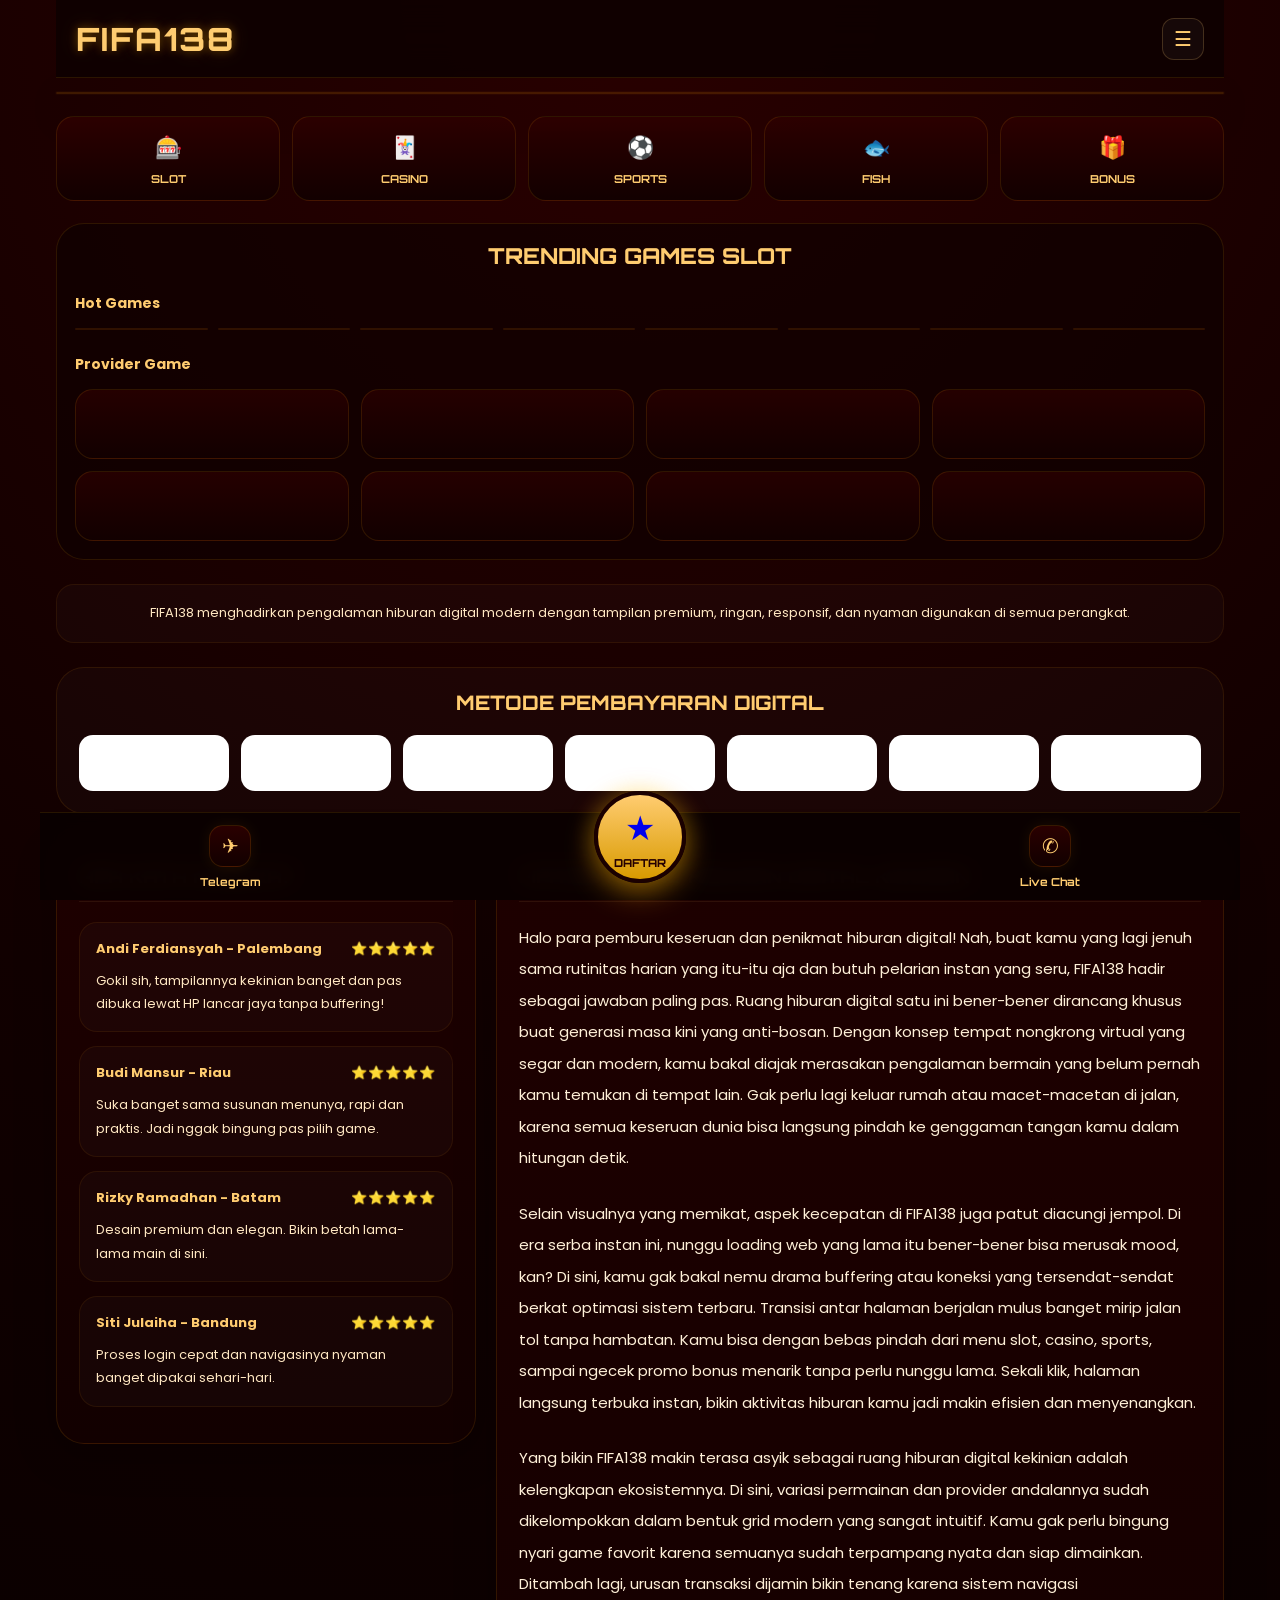
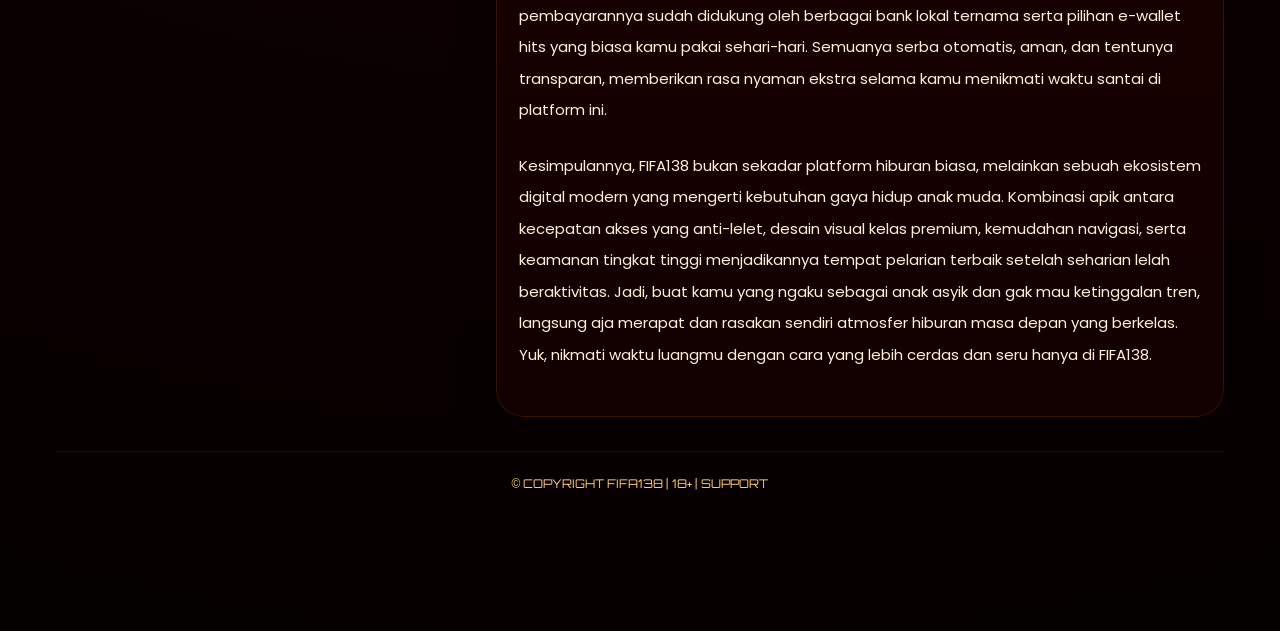
==== commit 73da0d24: "Update index.html" ====
--- a/index.html
+++ b/index.html
@@ -829,19 +829,19 @@
 <div class="article-text">
 
 <p>
-FIFA138 hadir membawa konsep hiburan digital modern dengan desain premium futuristik yang nyaman di semua perangkat.
+Halo para pemburu keseruan dan penikmat hiburan digital! Nah, buat kamu yang lagi jenuh sama rutinitas harian yang itu-itu aja dan butuh pelarian instan yang seru, FIFA138 hadir sebagai jawaban paling pas. Ruang hiburan digital satu ini bener-bener dirancang khusus buat generasi masa kini yang anti-bosan. Dengan konsep tempat nongkrong virtual yang segar dan modern, kamu bakal diajak merasakan pengalaman bermain yang belum pernah kamu temukan di tempat lain. Gak perlu lagi keluar rumah atau macet-macetan di jalan, karena semua keseruan dunia bisa langsung pindah ke genggaman tangan kamu dalam hitungan detik.
 </p>
 
 <p>
-Mulai dari tampilan visual elegan, navigasi ringan, hingga performa cepat, semuanya dirancang agar pengalaman bermain terasa lebih praktis dan menyenangkan.
+Selain visualnya yang memikat, aspek kecepatan di FIFA138 juga patut diacungi jempol. Di era serba instan ini, nunggu loading web yang lama itu bener-bener bisa merusak mood, kan? Di sini, kamu gak bakal nemu drama buffering atau koneksi yang tersendat-sendat berkat optimasi sistem terbaru. Transisi antar halaman berjalan mulus banget mirip jalan tol tanpa hambatan. Kamu bisa dengan bebas pindah dari menu slot, casino, sports, sampai ngecek promo bonus menarik tanpa perlu nunggu lama. Sekali klik, halaman langsung terbuka instan, bikin aktivitas hiburan kamu jadi makin efisien dan menyenangkan.
 </p>
 
 <p>
-Kategori game tersusun rapi sehingga memudahkan pengguna menjelajahi berbagai pilihan hiburan digital favorit setiap hari.
+Yang bikin FIFA138 makin terasa asyik sebagai ruang hiburan digital kekinian adalah kelengkapan ekosistemnya. Di sini, variasi permainan dan provider andalannya sudah dikelompokkan dalam bentuk grid modern yang sangat intuitif. Kamu gak perlu bingung nyari game favorit karena semuanya sudah terpampang nyata dan siap dimainkan. Ditambah lagi, urusan transaksi dijamin bikin tenang karena sistem navigasi pembayarannya sudah didukung oleh berbagai bank lokal ternama serta pilihan e-wallet hits yang biasa kamu pakai sehari-hari. Semuanya serba otomatis, aman, dan tentunya transparan, memberikan rasa nyaman ekstra selama kamu menikmati waktu santai di platform ini.
 </p>
 
 <p>
-Dipadukan dengan layout modern, efek visual elegan, dan akses stabil, FIFA138 menjadi pilihan tepat untuk menikmati pengalaman digital masa kini.
+Kesimpulannya, FIFA138 bukan sekadar platform hiburan biasa, melainkan sebuah ekosistem digital modern yang mengerti kebutuhan gaya hidup anak muda. Kombinasi apik antara kecepatan akses yang anti-lelet, desain visual kelas premium, kemudahan navigasi, serta keamanan tingkat tinggi menjadikannya tempat pelarian terbaik setelah seharian lelah beraktivitas. Jadi, buat kamu yang ngaku sebagai anak asyik dan gak mau ketinggalan tren, langsung aja merapat dan rasakan sendiri atmosfer hiburan masa depan yang berkelas. Yuk, nikmati waktu luangmu dengan cara yang lebih cerdas dan seru hanya di FIFA138.
 </p>
 
 </div>
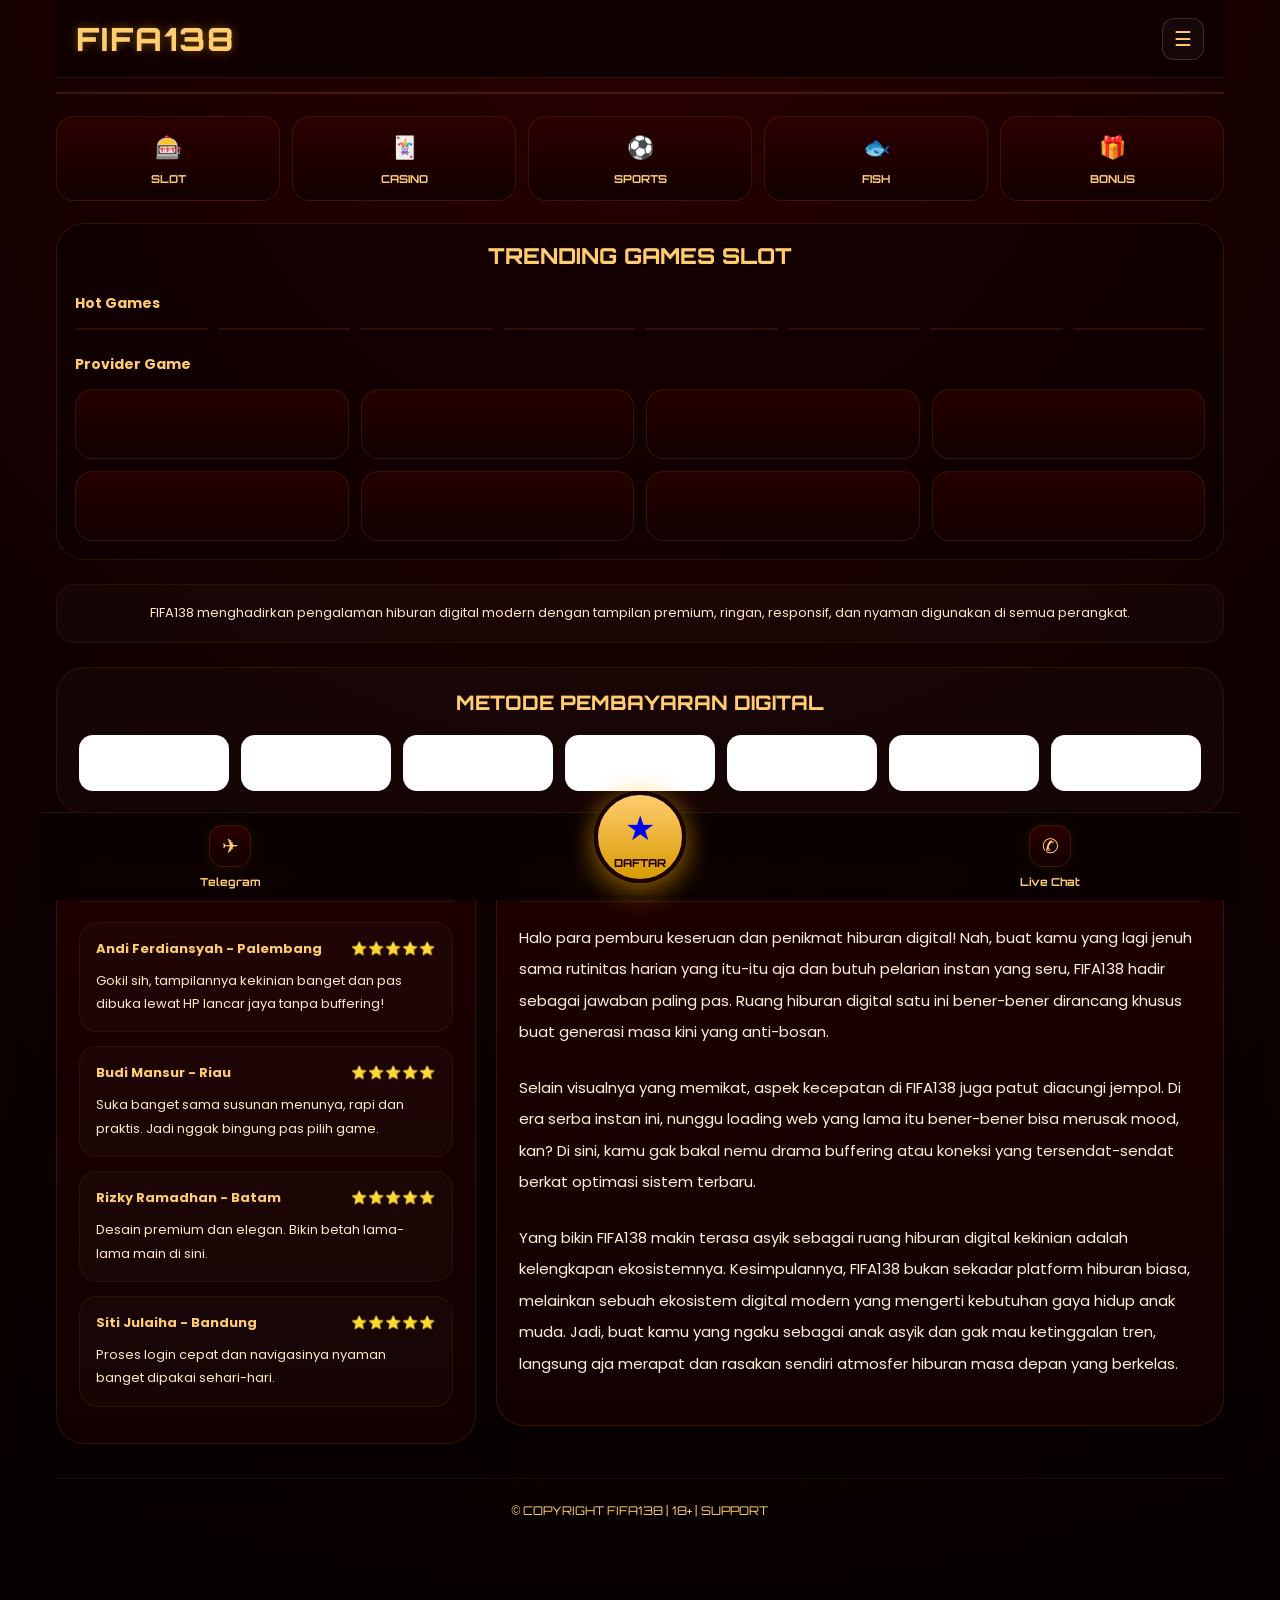
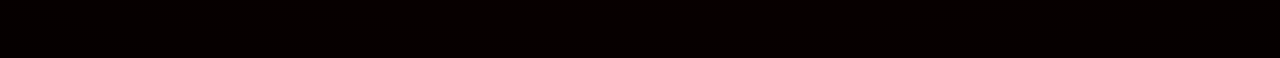
==== commit ed6caa9d: "Update index.html" ====
--- a/index.html
+++ b/index.html
@@ -829,19 +829,15 @@
 <div class="article-text">
 
 <p>
-Halo para pemburu keseruan dan penikmat hiburan digital! Nah, buat kamu yang lagi jenuh sama rutinitas harian yang itu-itu aja dan butuh pelarian instan yang seru, FIFA138 hadir sebagai jawaban paling pas. Ruang hiburan digital satu ini bener-bener dirancang khusus buat generasi masa kini yang anti-bosan. Dengan konsep tempat nongkrong virtual yang segar dan modern, kamu bakal diajak merasakan pengalaman bermain yang belum pernah kamu temukan di tempat lain. Gak perlu lagi keluar rumah atau macet-macetan di jalan, karena semua keseruan dunia bisa langsung pindah ke genggaman tangan kamu dalam hitungan detik.
+Halo para pemburu keseruan dan penikmat hiburan digital! Nah, buat kamu yang lagi jenuh sama rutinitas harian yang itu-itu aja dan butuh pelarian instan yang seru, FIFA138 hadir sebagai jawaban paling pas. Ruang hiburan digital satu ini bener-bener dirancang khusus buat generasi masa kini yang anti-bosan.
 </p>
 
 <p>
-Selain visualnya yang memikat, aspek kecepatan di FIFA138 juga patut diacungi jempol. Di era serba instan ini, nunggu loading web yang lama itu bener-bener bisa merusak mood, kan? Di sini, kamu gak bakal nemu drama buffering atau koneksi yang tersendat-sendat berkat optimasi sistem terbaru. Transisi antar halaman berjalan mulus banget mirip jalan tol tanpa hambatan. Kamu bisa dengan bebas pindah dari menu slot, casino, sports, sampai ngecek promo bonus menarik tanpa perlu nunggu lama. Sekali klik, halaman langsung terbuka instan, bikin aktivitas hiburan kamu jadi makin efisien dan menyenangkan.
+Selain visualnya yang memikat, aspek kecepatan di FIFA138 juga patut diacungi jempol. Di era serba instan ini, nunggu loading web yang lama itu bener-bener bisa merusak mood, kan? Di sini, kamu gak bakal nemu drama buffering atau koneksi yang tersendat-sendat berkat optimasi sistem terbaru.
 </p>
 
 <p>
-Yang bikin FIFA138 makin terasa asyik sebagai ruang hiburan digital kekinian adalah kelengkapan ekosistemnya. Di sini, variasi permainan dan provider andalannya sudah dikelompokkan dalam bentuk grid modern yang sangat intuitif. Kamu gak perlu bingung nyari game favorit karena semuanya sudah terpampang nyata dan siap dimainkan. Ditambah lagi, urusan transaksi dijamin bikin tenang karena sistem navigasi pembayarannya sudah didukung oleh berbagai bank lokal ternama serta pilihan e-wallet hits yang biasa kamu pakai sehari-hari. Semuanya serba otomatis, aman, dan tentunya transparan, memberikan rasa nyaman ekstra selama kamu menikmati waktu santai di platform ini.
-</p>
-
-<p>
-Kesimpulannya, FIFA138 bukan sekadar platform hiburan biasa, melainkan sebuah ekosistem digital modern yang mengerti kebutuhan gaya hidup anak muda. Kombinasi apik antara kecepatan akses yang anti-lelet, desain visual kelas premium, kemudahan navigasi, serta keamanan tingkat tinggi menjadikannya tempat pelarian terbaik setelah seharian lelah beraktivitas. Jadi, buat kamu yang ngaku sebagai anak asyik dan gak mau ketinggalan tren, langsung aja merapat dan rasakan sendiri atmosfer hiburan masa depan yang berkelas. Yuk, nikmati waktu luangmu dengan cara yang lebih cerdas dan seru hanya di FIFA138.
+Yang bikin FIFA138 makin terasa asyik sebagai ruang hiburan digital kekinian adalah kelengkapan ekosistemnya. Kesimpulannya, FIFA138 bukan sekadar platform hiburan biasa, melainkan sebuah ekosistem digital modern yang mengerti kebutuhan gaya hidup anak muda. Jadi, buat kamu yang ngaku sebagai anak asyik dan gak mau ketinggalan tren, langsung aja merapat dan rasakan sendiri atmosfer hiburan masa depan yang berkelas.
 </p>
 
 </div>
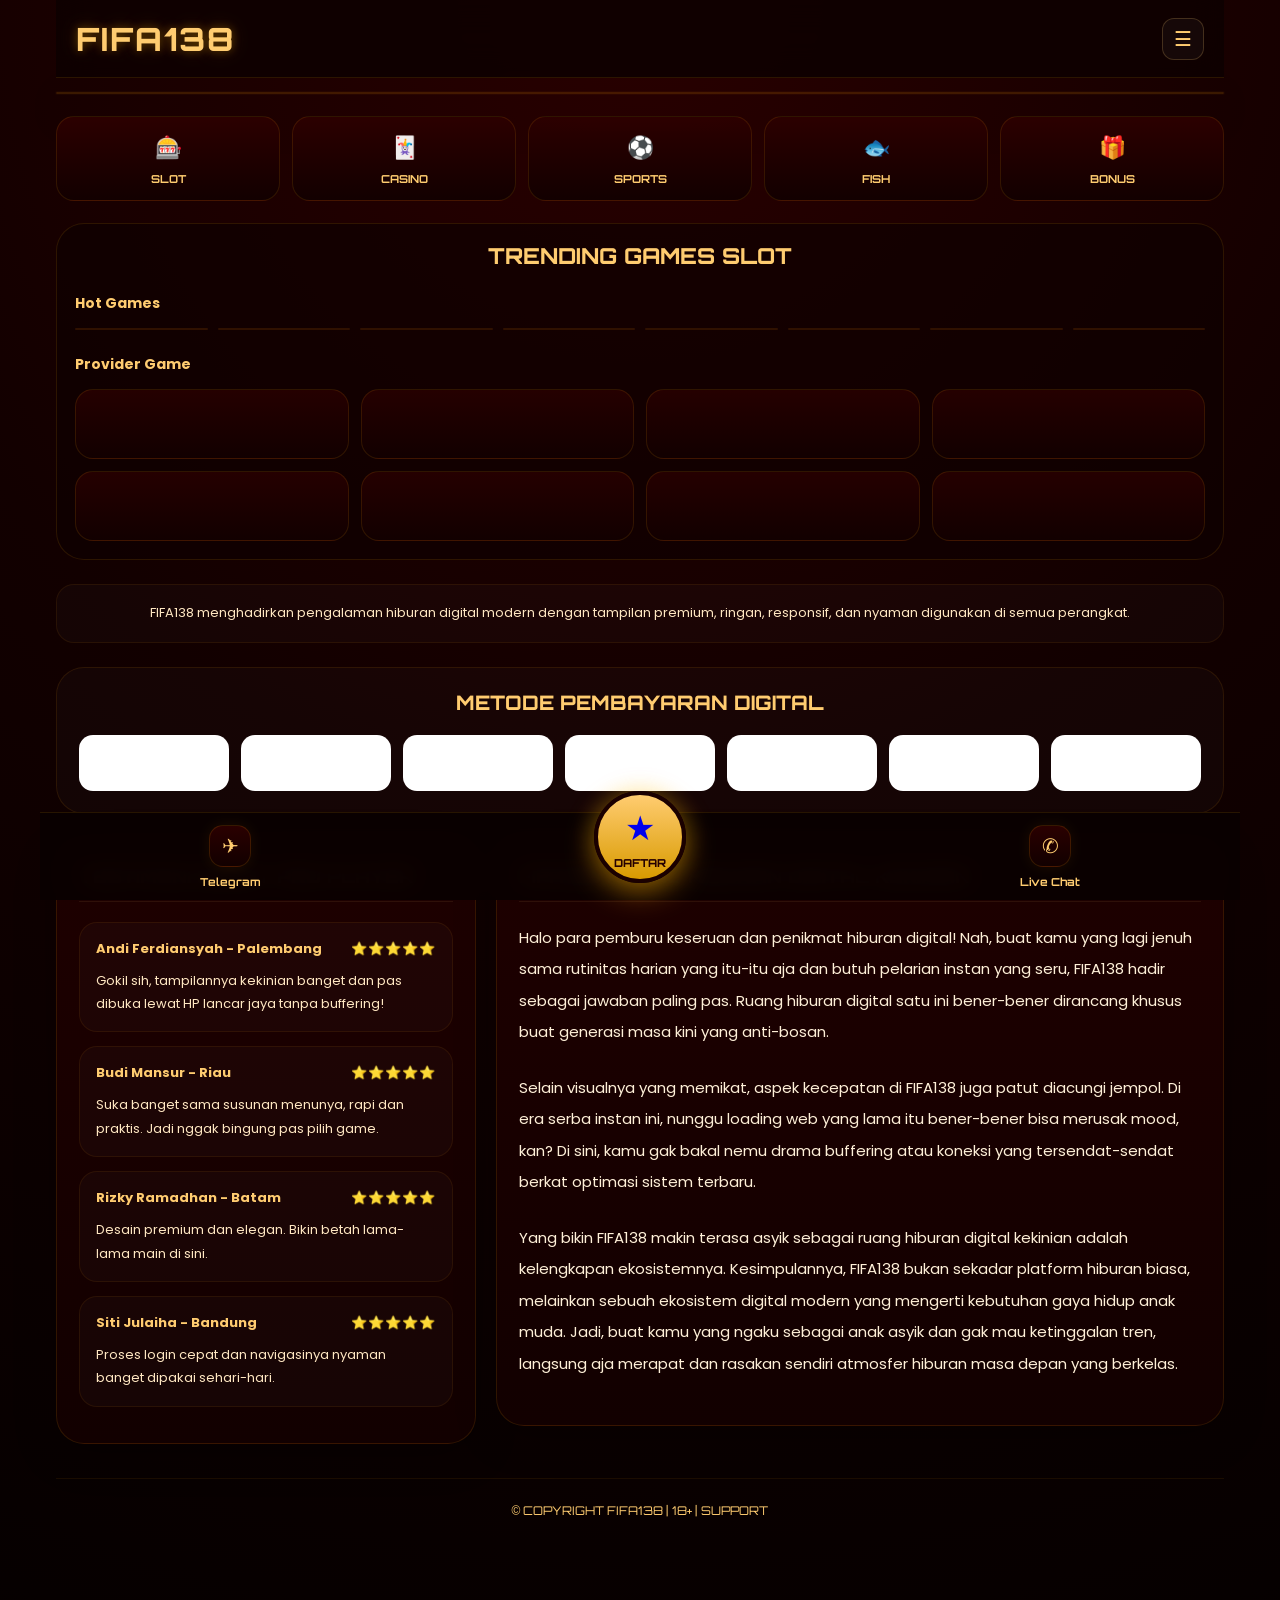
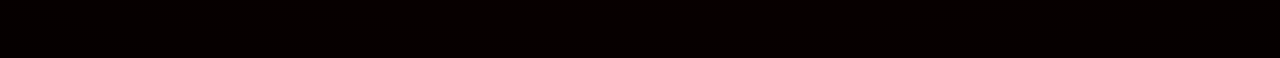
==== commit 0f89e9c6: "Update index.html" ====
--- a/index.html
+++ b/index.html
@@ -775,7 +775,7 @@
 <div class="info-box">
 
 <div class="info-title">
-APA KATA MEREKA?
+TESTIMONI SOBAT PRO PLAYER
 </div>
 
 <div class="testi-card">
